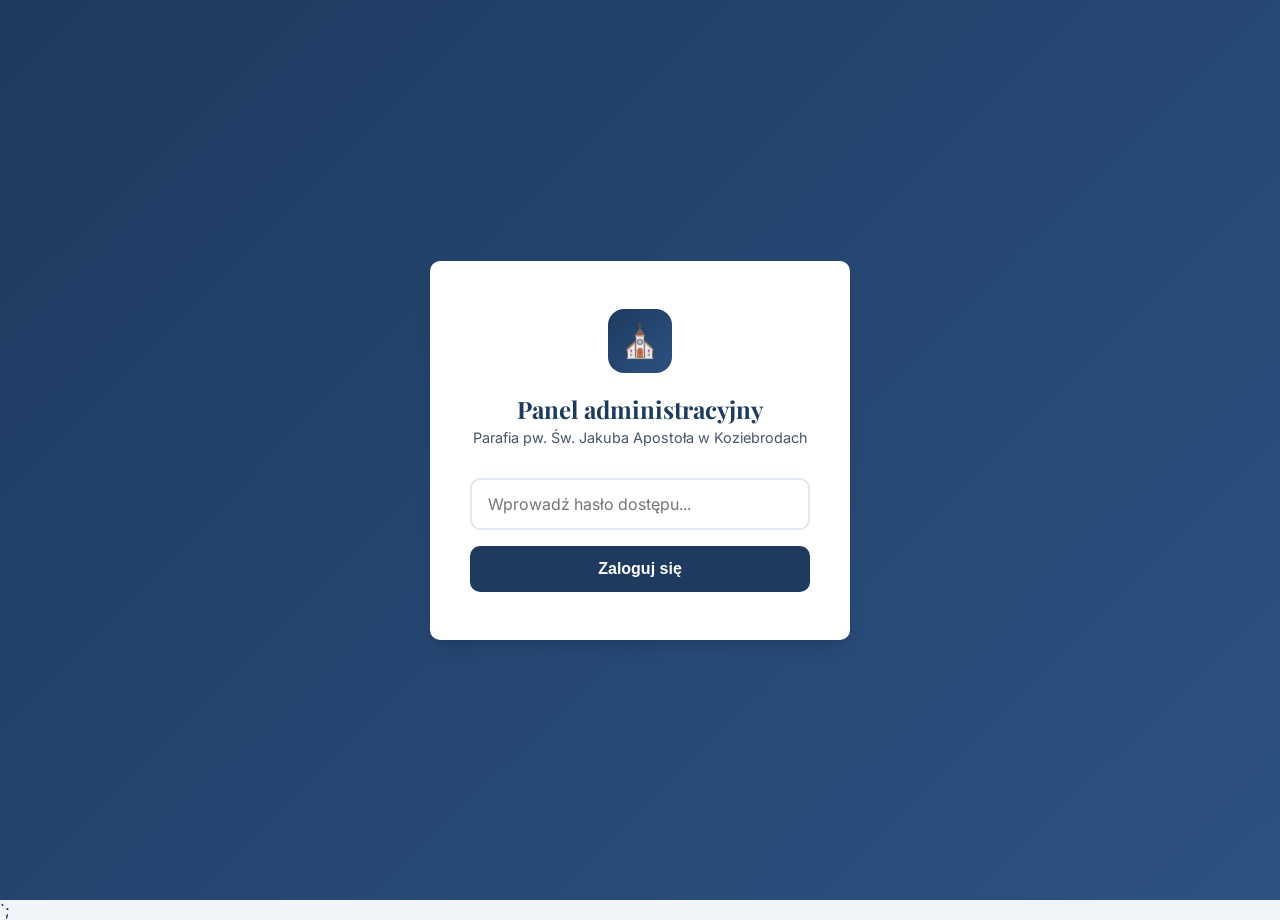
==== admin.html @ abd34235 "Update fmt.Println message from 'Hello' to 'Goodbye'" ====
<!DOCTYPE html>
<html lang="pl">
<head>
<meta charset="UTF-8">
<meta name="viewport" content="width=device-width, initial-scale=1.0">
<title>Panel administracyjny – Parafia Koziebrody</title>
<link href="https://fonts.googleapis.com/css2?family=Playfair+Display:wght@400;600;700&family=Inter:wght@300;400;500;600&display=swap" rel="stylesheet">
<style>
:root {
    --primary: #1e3a5f;
    --primary-dark: #152a45;
    --primary-light: #2c5282;
    --accent: #d4af37;
    --accent-light: #f0e6c3;
    --white: #ffffff;
    --gray-50: #f8fafc;
    --gray-100: #f1f5f9;
    --gray-200: #e2e8f0;
    --gray-400: #94a3b8;
    --gray-600: #475569;
    --gray-700: #334155;
    --gray-800: #1e293b;
    --danger: #dc2626;
    --success: #16a34a;
    --font-heading: 'Playfair Display', Georgia, serif;
    --font-body: 'Inter', sans-serif;
    --radius: 10px;
    --shadow: 0 4px 6px -1px rgb(0 0 0 / 0.1), 0 2px 4px -2px rgb(0 0 0 / 0.1);
    --shadow-lg: 0 10px 15px -3px rgb(0 0 0 / 0.1), 0 4px 6px -4px rgb(0 0 0 / 0.1);
}
* { margin: 0; padding: 0; box-sizing: border-box; }
body { font-family: var(--font-body); background: var(--gray-100); color: var(--gray-800); min-height: 100vh; }

/* ===== LOGIN ===== */
.login-screen {
    display: flex; align-items: center; justify-content: center;
    min-height: 100vh; background: linear-gradient(135deg, var(--primary) 0%, var(--primary-light) 100%);
    padding: 20px;
}
.login-box {
    background: var(--white); padding: 48px 40px; border-radius: var(--radius);
    box-shadow: var(--shadow-lg); width: 100%; max-width: 420px; text-align: center;
}
.login-box .logo-icon {
    width: 64px; height: 64px; background: linear-gradient(135deg, var(--primary), var(--primary-light));
    border-radius: 16px; display: flex; align-items: center; justify-content: center;
    margin: 0 auto 20px; color: white; font-size: 2rem;
}
.login-box h1 {
    font-family: var(--font-heading); font-size: 1.5rem; color: var(--primary); margin-bottom: 4px;
}
.login-box .subtitle { color: var(--gray-600); font-size: 0.9rem; margin-bottom: 32px; }
.login-box input {
    width: 100%; padding: 14px 16px; border: 2px solid var(--gray-200); border-radius: var(--radius);
    font-size: 1rem; font-family: inherit; margin-bottom: 16px; transition: all .2s;
}
.login-box input:focus { outline: none; border-color: var(--primary-light); box-shadow: 0 0 0 3px rgba(30,58,95,0.1); }
.login-box button {
    width: 100%; padding: 14px; background: var(--primary); color: white; border: none;
    border-radius: var(--radius); font-size: 1rem; font-weight: 600; cursor: pointer;
    transition: all .2s;
}
.login-box button:hover { background: var(--primary-dark); transform: translateY(-1px); }
.login-error {
    color: var(--danger); font-size: 0.85rem; margin-top: 12px; display: none;
}

/* ===== ADMIN PANEL ===== */
.admin-panel { display: none; min-height: 100vh; }
.admin-header {
    background: var(--white); border-bottom: 1px solid var(--gray-200);
    padding: 0 24px; position: sticky; top: 0; z-index: 100;
}
.admin-header-inner {
    max-width: 1400px; margin: 0 auto; display: flex;
    align-items: center; justify-content: space-between; height: 64px;
}
.admin-header .brand {
    display: flex; align-items: center; gap: 12px;
    font-family: var(--font-heading); font-size: 1.1rem; color: var(--primary); font-weight: 600;
}
.admin-header .brand-icon {
    width: 36px; height: 36px; background: var(--primary); color: white;
    border-radius: 8px; display: flex; align-items: center; justify-content: center; font-size: 1.1rem;
}
.admin-actions { display: flex; gap: 10px; align-items: center; }
.admin-actions button, .admin-actions a {
    padding: 8px 16px; border-radius: 6px; font-size: 0.85rem; font-weight: 500;
    cursor: pointer; text-decoration: none; display: inline-flex; align-items: center; gap: 6px;
    transition: all .2s; border: 1px solid transparent;
}
.btn-save { background: var(--primary); color: white; border-color: var(--primary); }
.btn-save:hover { background: var(--primary-dark); }
.btn-preview { background: var(--white); color: var(--primary); border-color: var(--gray-200); }
.btn-preview:hover { background: var(--gray-50); border-color: var(--primary-light); }
.btn-download { background: var(--success); color: white; border-color: var(--success); }
.btn-download:hover { background: #15803d; }
.btn-logout { background: transparent; color: var(--gray-600); border-color: var(--gray-200); }
.btn-logout:hover { color: var(--danger); border-color: var(--danger); }

.admin-body {
    max-width: 1400px; margin: 0 auto; display: grid;
    grid-template-columns: 260px 1fr; min-height: calc(100vh - 65px);
}
.admin-sidebar {
    background: var(--white); border-right: 1px solid var(--gray-200); padding: 24px 0;
}
.admin-sidebar nav { display: flex; flex-direction: column; gap: 2px; padding: 0 12px; }
.admin-sidebar a {
    padding: 10px 14px; border-radius: 8px; text-decoration: none; color: var(--gray-700);
    font-size: 0.9rem; font-weight: 500; display: flex; align-items: center; gap: 10px;
    transition: all .15s; cursor: pointer;
}
.admin-sidebar a:hover, .admin-sidebar a.active {
    background: var(--gray-50); color: var(--primary);
}
.admin-sidebar a.active { background: rgba(30,58,95,0.06); font-weight: 600; }
.admin-sidebar .nav-icon { font-size: 1.1rem; width: 24px; text-align: center; }

.admin-content { padding: 32px; overflow-y: auto; }
.admin-content h2 {
    font-family: var(--font-heading); font-size: 1.4rem; color: var(--primary);
    margin-bottom: 6px;
}
.admin-content .section-desc { color: var(--gray-600); font-size: 0.9rem; margin-bottom: 28px; }

/* Forms */
.form-grid {
    display: grid; grid-template-columns: repeat(auto-fit, minmax(320px, 1fr)); gap: 24px;
}
.form-card {
    background: var(--white); border-radius: var(--radius); padding: 28px;
    border: 1px solid var(--gray-200); box-shadow: var(--shadow);
}
.form-card h3 {
    font-family: var(--font-heading); font-size: 1.05rem; color: var(--primary);
    margin-bottom: 20px; padding-bottom: 12px; border-bottom: 2px solid var(--gray-100);
    display: flex; align-items: center; gap: 8px;
}
.form-group { margin-bottom: 18px; }
.form-group:last-child { margin-bottom: 0; }
.form-group label {
    display: block; font-size: 0.8rem; font-weight: 600; color: var(--gray-700);
    text-transform: uppercase; letter-spacing: 0.5px; margin-bottom: 6px;
}
.form-group input, .form-group textarea, .form-group select {
    width: 100%; padding: 10px 14px; border: 1.5px solid var(--gray-200);
    border-radius: 8px; font-family: inherit; font-size: 0.95rem; color: var(--gray-800);
    transition: all .2s; background: var(--white);
}
.form-group input:focus, .form-group textarea:focus, .form-group select:focus {
    outline: none; border-color: var(--primary-light); box-shadow: 0 0 0 3px rgba(30,58,95,0.08);
}
.form-group textarea { resize: vertical; min-height: 80px; line-height: 1.5; }
.form-group .hint {
    font-size: 0.78rem; color: var(--gray-400); margin-top: 4px;
}
.form-group .hint code {
    background: var(--gray-100); padding: 1px 5px; border-radius: 4px; font-size: 0.75rem;
}

/* Aktualności cards */
.akt-card {
    background: var(--white); border-radius: var(--radius); padding: 24px;
    border: 1px solid var(--gray-200); box-shadow: var(--shadow); margin-bottom: 20px;
}
.akt-card h4 {
    font-family: var(--font-heading); font-size: 1rem; color: var(--primary);
    margin-bottom: 16px; display: flex; align-items: center; gap: 8px;
}
.akt-card h4 span { background: var(--primary); color: white; width: 24px; height: 24px; border-radius: 50%; display: flex; align-items: center; justify-content: center; font-size: 0.75rem; font-family: var(--font-body); }
.akt-grid { display: grid; grid-template-columns: 80px 1fr; gap: 16px; }
.akt-grid .form-group:first-child { grid-column: 1; }
.akt-grid .form-group:nth-child(2) { grid-column: 2; }
.akt-grid .form-group:nth-child(3),
.akt-grid .form-group:nth-child(4) { grid-column: 1 / -1; }

/* Toast */
.toast {
    position: fixed; bottom: 24px; right: 24px; background: var(--gray-800); color: white;
    padding: 14px 24px; border-radius: var(--radius); font-size: 0.9rem; font-weight: 500;
    box-shadow: var(--shadow-lg); transform: translateY(100px); opacity: 0;
    transition: all .4s cubic-bezier(0.4,0,0.2,1); z-index: 9999; display: flex; align-items: center; gap: 10px;
}
.toast.show { transform: translateY(0); opacity: 1; }
.toast.success { background: var(--success); }
.toast.error { background: var(--danger); }

/* Responsive */
@media (max-width: 900px) {
    .admin-body { grid-template-columns: 1fr; }
    .admin-sidebar { display: none; }
    .admin-header-inner { flex-wrap: wrap; height: auto; padding: 12px 0; gap: 10px; }
    .admin-actions { width: 100%; justify-content: flex-end; }
    .form-grid { grid-template-columns: 1fr; }
}
</style>
<base target="_blank">
</head>
<body>

<!-- LOGIN SCREEN -->
<div class="login-screen" id="loginScreen">
    <div class="login-box">
        <div class="logo-icon">⛪</div>
        <h1>Panel administracyjny</h1>
        <p class="subtitle">Parafia pw. Św. Jakuba Apostoła w Koziebrodach</p>
        <input type="password" id="loginPass" placeholder="Wprowadź hasło dostępu..." onkeydown="if(event.key==='Enter')doLogin()">
        <button onclick="doLogin()">Zaloguj się</button>
        <p class="login-error" id="loginError">Nieprawidłowe hasło. Spróbuj ponownie.</p>
    </div>
</div>

<!-- ADMIN PANEL -->
<div class="admin-panel" id="adminPanel">
    <header class="admin-header">
        <div class="admin-header-inner">
            <div class="brand">
                <div class="brand-icon">⚙</div>
                <span>Panel admina – Parafia Koziebrody</span>
            </div>
            <div class="admin-actions">
                <button class="btn-save" onclick="saveData()">💾 Zapisz w przeglądarce</button>
                <a class="btn-preview" href="index.html" target="_blank">👁 Podgląd strony</a>
                <button class="btn-download" onclick="downloadIndex()">⬇ Pobierz index.html</button>
                <button class="btn-logout" onclick="doLogout()">Wyloguj</button>
            </div>
        </div>
    </header>

    <div class="admin-body">
        <aside class="admin-sidebar">
            <nav>
                <a href="#sec-kontakt" class="nav-link active" onclick="showSection('kontakt',this)"><span class="nav-icon">📧</span> Kontakt</a>
                <a href="#sec-kancelaria" class="nav-link" onclick="showSection('kancelaria',this)"><span class="nav-icon">🕒</span> Kancelaria</a>
                <a href="#sec-msze" class="nav-link" onclick="showSection('msze',this)"><span class="nav-icon">✝</span> Msze Święte</a>
                <a href="#sec-ogloszenia" class="nav-link" onclick="showSection('ogloszenia',this)"><span class="nav-icon">📜</span> Ogłoszenia</a>
                <a href="#sec-aktualnosci" class="nav-link" onclick="showSection('aktualnosci',this)"><span class="nav-icon">📰</span> Aktualności</a>
            </nav>
        </aside>

        <main class="admin-content">

            <!-- KONTAKT -->
            <div id="sec-kontakt" class="admin-section">
                <h2>📧 Dane kontaktowe</h2>
                <p class="section-desc">Edytuj informacje kontaktowe wyświetlane w stopce i na stronie głównej.</p>
                <div class="form-grid">
                    <div class="form-card">
                        <h3>📍 Adres i lokalizacja</h3>
                        <div class="form-group">
                            <label>Adres parafii</label>
                            <textarea id="f-kontakt-adres" rows="3">Parafia pw. Św. Jakuba Apostoła&#10;Koziebrody 48a&#10;09-140 Raciąż</textarea>
                            <p class="hint">Każda linia będzie wyświetlana osobno. Użyj <code>&lt;br&gt;</code> jeśli potrzebujesz dodatkowej przerwy.</p>
                        </div>
                        <div class="form-group">
                            <label>Diecezja / dekanat</label>
                            <input type="text" id="f-kontakt-diecezja" value="Diecezja Płocka, Dekanat Raciąski">
                        </div>
                    </div>
                    <div class="form-card">
                        <h3>📞 Telefon i e-mail</h3>
                        <div class="form-group">
                            <label>Numer telefonu</label>
                            <input type="text" id="f-kontakt-telefon" value="+48 784 843 989">
                        </div>
                        <div class="form-group">
                            <label>Adres e-mail</label>
                            <input type="text" id="f-kontakt-email" value="parafia.koziebrody@[domena].pl">
                        </div>
                    </div>
                </div>
            </div>

            <!-- KANCELARIA -->
            <div id="sec-kancelaria" class="admin-section" style="display:none">
                <h2>🕒 Kancelaria parafialna</h2>
                <p class="section-desc">Godziny urzędowania, notatki i lista spraw do załatwienia.</p>
                <div class="form-grid">
                    <div class="form-card">
                        <h3>🕒 Godziny urzędowania</h3>
                        <div class="form-group">
                            <label>Poniedziałek</label>
                            <input type="text" id="f-kancelaria-pon" value="16:00 – 17:00">
                        </div>
                        <div class="form-group">
                            <label>Środa</label>
                            <input type="text" id="f-kancelaria-sro" value="16:00 – 17:00">
                        </div>
                        <div class="form-group">
                            <label>Piątek</label>
                            <input type="text" id="f-kancelaria-pt" value="16:00 – 17:00">
                        </div>
                        <div class="form-group">
                            <label>Notatka pod tabelą</label>
                            <input type="text" id="f-kancelaria-notatka" value="Kancelaria nieczynna podczas sprawowania liturgii w kościele.">
                        </div>
                    </div>
                    <div class="form-card">
                        <h3>📋 Sprawy do załatwienia</h3>
                        <div class="form-group">
                            <label>Lista spraw (każda linia = jeden punkt)</label>
                            <textarea id="f-kancelaria-sprawy" rows="8">Zgłoszenia chrztu (minimum tydzień wcześniej)
Przygotowanie do sakramentu bierzmowania
Kurs przedmałżeński
Wizyta u chorych – zgłoszenia w kancelarii
Pogrzeby – kontakt telefoniczny</textarea>
                            <p class="hint">Każda linia zostanie automatycznie otoczona znacznikiem <code>&lt;li&gt;</code>.</p>
                        </div>
                    </div>
                </div>
            </div>

            <!-- MSZE -->
            <div id="sec-msze" class="admin-section" style="display:none">
                <h2>✝ Porządek Mszy Świętych</h2>
                <p class="section-desc">Edytuj godziny Mszy w dni powszednie, niedziele oraz informacje o sakramentach.</p>
                <div class="form-grid">
                    <div class="form-card">
                        <h3>🕐 Dni powszednie</h3>
                        <div class="form-group">
                            <label>Godziny Mszy (każda linia = jedna pozycja)</label>
                            <textarea id="f-msze-powszednie" rows="6">7:00 (w niektóre dni)
17:00 (zawsze)
17:30 (w niektóre dni)</textarea>
                            <p class="hint">Format: <code>godzina (opcjonalna notatka)</code>. Zostanie sformatowane jako lista z godziną wytłuszczoną.</p>
                        </div>
                    </div>
                    <div class="form-card">
                        <h3>⭐ Niedziele i święta</h3>
                        <div class="form-group">
                            <label>Godziny Mszy (każda linia = jedna pozycja)</label>
                            <textarea id="f-msze-niedziele" rows="6">9:00
11:30
14:00</textarea>
                            <p class="hint">Wpisz same godziny – zostaną wyświetlone jako lista bez notatek.</p>
                        </div>
                    </div>
                    <div class="form-card">
                        <h3>✝ Sakramenty</h3>
                        <div class="form-group">
                            <label>Informacje o sakramentach (każda linia = jeden punkt)</label>
                            <textarea id="f-msze-sakramenty" rows="6">Spowiedź: codziennie przed Mszą Świętą
Chrzty: po wcześniejszym uzgodnieniu
Śluby: po wcześniejszym uzgodnieniu</textarea>
                            <p class="hint">Format: <code>Nazwa: opis</code>. Zostanie sformatowane z etykietą i opisem.</p>
                        </div>
                    </div>
                </div>
            </div>

            <!-- OGŁOSZENIA -->
            <div id="sec-ogloszenia" class="admin-section" style="display:none">
                <h2>📜 Ogłoszenia parafialne</h2>
                <p class="section-desc">Najnowsze ogłoszenia wyświetlane na stronie głównej.</p>
                <div class="form-grid">
                    <div class="form-card" style="grid-column: 1 / -1; max-width: 800px;">
                        <h3>📜 Treść ogłoszeń</h3>
                        <div class="form-group">
                            <label>Tytuł ogłoszeń (np. numer niedzieli i data)</label>
                            <input type="text" id="f-ogloszenia-tytul" value="XXXII Niedziela Zwykła – 10 sierpnia 2026 r.">
                        </div>
                        <div class="form-group">
                            <label>Treść ogłoszeń (każda linia = jeden punkt)</label>
                            <textarea id="f-ogloszenia-tresc" rows="10">Dziś po Mszach Świętych zbiórka do puszek na potrzeby misji.
W tym tygodniu wypada I czwartek miesiąca – adoracja Najświętszego Sakramentu od godz. 17:00.
Zapraszamy na nabożeństwo fatimskie w dniu 13 sierpnia o godz. 17:30.
Kancelaria parafialna czynna w poniedziałek, środę i piątek w godz. 16:00–17:00.
Wszystkich parafian zachęcamy do lektury tygodnika „Gość Niedzielny".</textarea>
                            <p class="hint">Każda linia zostanie automatycznie ponumerowana i otoczona znacznikiem <code>&lt;p&gt;</code>. Nie musisz dodawać numeracji – system zrobi to za Ciebie.</p>
                        </div>
                    </div>
                </div>
            </div>

            <!-- AKTUALNOŚCI -->
            <div id="sec-aktualnosci" class="admin-section" style="display:none">
                <h2>📰 Aktualności / Wydarzenia</h2>
                <p class="section-desc">Trzy najważniejsze wydarzenia wyświetlane w sekcji „Aktualności" na stronie głównej.</p>

                <div class="akt-card">
                    <h4><span>1</span> Pierwsze wydarzenie</h4>
                    <div class="akt-grid">
                        <div class="form-group">
                            <label>Dzień (liczba)</label>
                            <input type="text" id="f-akt-1-dzien" value="10">
                        </div>
                        <div class="form-group">
                            <label>Miesiąc</label>
                            <input type="text" id="f-akt-1-miesiac" value="sierpnia">
                        </div>
                        <div class="form-group">
                            <label>Tytuł wydarzenia</label>
                            <input type="text" id="f-akt-1-tytul" value="Uroczystość Świętego Jakuba Apostoła">
                        </div>
                        <div class="form-group">
                            <label>Opis</label>
                            <textarea id="f-akt-1-opis" rows="2">Zapraszamy wszystkich parafian na uroczystą sumę odpustową w święto naszego patrona. Po Mszy Świętej procesja wokół kościoła.</textarea>
                        </div>
                    </div>
                </div>

                <div class="akt-card">
                    <h4><span>2</span> Drugie wydarzenie</h4>
                    <div class="akt-grid">
                        <div class="form-group">
                            <label>Dzień (liczba)</label>
                            <input type="text" id="f-akt-2-dzien" value="15">
                        </div>
                        <div class="form-group">
                            <label>Miesiąc</label>
                            <input type="text" id="f-akt-2-miesiac" value="sierpnia">
                        </div>
                        <div class="form-group">
                            <label>Tytuł wydarzenia</label>
                            <input type="text" id="f-akt-2-tytul" value="Wniebowzięcie Najświętszej Maryi Panny">
                        </div>
                        <div class="form-group">
                            <label>Opis</label>
                            <textarea id="f-akt-2-opis" rows="2">Uroczystość Wniebowzięcia NMP – Msze Święte wg porządku niedzielnego. Zapraszamy do wspólnej modlitwy.</textarea>
                        </div>
                    </div>
                </div>

                <div class="akt-card">
                    <h4><span>3</span> Trzecie wydarzenie</h4>
                    <div class="akt-grid">
                        <div class="form-group">
                            <label>Dzień (liczba)</label>
                            <input type="text" id="f-akt-3-dzien" value="26">
                        </div>
                        <div class="form-group">
                            <label>Miesiąc</label>
                            <input type="text" id="f-akt-3-miesiac" value="sierpnia">
                        </div>
                        <div class="form-group">
                            <label>Tytuł wydarzenia</label>
                            <input type="text" id="f-akt-3-tytul" value="Nawiedzenie obrazu Matki Bożej">
                        </div>
                        <div class="form-group">
                            <label>Opis</label>
                            <textarea id="f-akt-3-opis" rows="2">W tym dniu odbędzie się specjalne nabożeństwo ku czci Matki Bożej Koziebrodzkiej. Początek o godz. 17:00.</textarea>
                        </div>
                    </div>
                </div>
            </div>

        </main>
    </div>
</div>

<div class="toast" id="toast"></div>

<script>
// ===== HASŁO =====
const ADMIN_PASS = "koziebrody2026";

function doLogin() {
    const val = document.getElementById('loginPass').value.trim();
    if (val === ADMIN_PASS) {
        localStorage.setItem('parafiaAdminLogged', '1');
        showPanel();
    } else {
        document.getElementById('loginError').style.display = 'block';
        document.getElementById('loginPass').value = '';
        document.getElementById('loginPass').focus();
    }
}
function doLogout() {
    localStorage.removeItem('parafiaAdminLogged');
    location.reload();
}
function showPanel() {
    document.getElementById('loginScreen').style.display = 'none';
    document.getElementById('adminPanel').style.display = 'block';
    loadData();
}

// ===== NAVIGATION =====
function showSection(id, el) {
    document.querySelectorAll('.admin-section').forEach(s => s.style.display = 'none');
    document.getElementById('sec-' + id).style.display = 'block';
    document.querySelectorAll('.nav-link').forEach(l => l.classList.remove('active'));
    if (el) el.classList.add('active');
}

// ===== DATA HELPERS =====
function getVal(id) { return document.getElementById(id).value; }
function setVal(id, v) { var el = document.getElementById(id); if(el && v!==null && v!==undefined) el.value = v; }

function linesToHtmlList(lines, type) {
    return lines.filter(function(l){ return l.trim() !== ''; }).map(function(line, i) {
        var l = line.trim();
        if (type === 'ogloszenia') {
            return '                    <p><strong>' + (i+1) + '.</strong> ' + escapeHtml(l) + '</p>';
        }
        if (type === 'sprawy') {
            return '                        <li>' + escapeHtml(l) + '</li>';
        }
        if (type === 'sakramenty') {
            var parts = l.split(':');
            if (parts.length >= 2) {
                return '                        <li><span class="mass-label">' + escapeHtml(parts[0].trim()) + ':</span> <span>' + escapeHtml(parts.slice(1).join(':').trim()) + '</span></li>';
            }
            return '                        <li>' + escapeHtml(l) + '</li>';
        }
        if (type === 'powszednie') {
            var m = l.match(/^([\d:]+)\s*(?:\(([^)]+)\))?\s*$/);
            if (m) {
                var note = m[2] ? '<span class="mass-note">(' + escapeHtml(m[2]) + ')</span>' : '';
                return '                        <li><span class="mass-time">' + escapeHtml(m[1]) + '</span> ' + note + '</li>';
            }
            return '                        <li>' + escapeHtml(l) + '</li>';
        }
        if (type === 'niedziele') {
            return '                        <li><span class="mass-time">' + escapeHtml(l) + '</span></li>';
        }
        return '                        <li>' + escapeHtml(l) + '</li>';
    }).join('\n');
}

function escapeHtml(text) {
    var div = document.createElement('div');
    div.textContent = text;
    return div.innerHTML;
}

function nl2br(str) {
    return escapeHtml(str).replace(/\n/g, '<br>');
}

// ===== SAVE / LOAD =====
function collectData() {
    return {
        kontaktAdres: getVal('f-kontakt-adres'),
        kontaktTelefon: getVal('f-kontakt-telefon'),
        kontaktEmail: getVal('f-kontakt-email'),
        kontaktDiecezja: getVal('f-kontakt-diecezja'),
        kancelariaPon: getVal('f-kancelaria-pon'),
        kancelariaSro: getVal('f-kancelaria-sro'),
        kancelariaPt: getVal('f-kancelaria-pt'),
        kancelariaNotatka: getVal('f-kancelaria-notatka'),
        kancelariaSprawy: getVal('f-kancelaria-sprawy'),
        mszePowszednie: getVal('f-msze-powszednie'),
        mszeNiedziele: getVal('f-msze-niedziele'),
        mszeSakramenty: getVal('f-msze-sakramenty'),
        ogloszeniaTytul: getVal('f-ogloszenia-tytul'),
        ogloszeniaTresc: getVal('f-ogloszenia-tresc'),
        akt1Dzien: getVal('f-akt-1-dzien'),
        akt1Miesiac: getVal('f-akt-1-miesiac'),
        akt1Tytul: getVal('f-akt-1-tytul'),
        akt1Opis: getVal('f-akt-1-opis'),
        akt2Dzien: getVal('f-akt-2-dzien'),
        akt2Miesiac: getVal('f-akt-2-miesiac'),
        akt2Tytul: getVal('f-akt-2-tytul'),
        akt2Opis: getVal('f-akt-2-opis'),
        akt3Dzien: getVal('f-akt-3-dzien'),
        akt3Miesiac: getVal('f-akt-3-miesiac'),
        akt3Tytul: getVal('f-akt-3-tytul'),
        akt3Opis: getVal('f-akt-3-opis')
    };
}

function saveData() {
    var data = collectData();
    localStorage.setItem('parafiaAdminData', JSON.stringify(data));
    showToast('✅ Zapisano w przeglądarce! Możesz teraz otworzyć podgląd strony.', 'success');
}

function loadData() {
    try {
        var d = JSON.parse(localStorage.getItem('parafiaAdminData') || '{}');
        if (!d || Object.keys(d).length === 0) return;
        setVal('f-kontakt-adres', d.kontaktAdres);
        setVal('f-kontakt-telefon', d.kontaktTelefon);
        setVal('f-kontakt-email', d.kontaktEmail);
        setVal('f-kontakt-diecezja', d.kontaktDiecezja);
        setVal('f-kancelaria-pon', d.kancelariaPon);
        setVal('f-kancelaria-sro', d.kancelariaSro);
        setVal('f-kancelaria-pt', d.kancelariaPt);
        setVal('f-kancelaria-notatka', d.kancelariaNotatka);
        setVal('f-kancelaria-sprawy', d.kancelariaSprawy);
        setVal('f-msze-powszednie', d.mszePowszednie);
        setVal('f-msze-niedziele', d.mszeNiedziele);
        setVal('f-msze-sakramenty', d.mszeSakramenty);
        setVal('f-ogloszenia-tytul', d.ogloszeniaTytul);
        setVal('f-ogloszenia-tresc', d.ogloszeniaTresc);
        setVal('f-akt-1-dzien', d.akt1Dzien);
        setVal('f-akt-1-miesiac', d.akt1Miesiac);
        setVal('f-akt-1-tytul', d.akt1Tytul);
        setVal('f-akt-1-opis', d.akt1Opis);
        setVal('f-akt-2-dzien', d.akt2Dzien);
        setVal('f-akt-2-miesiac', d.akt2Miesiac);
        setVal('f-akt-2-tytul', d.akt2Tytul);
        setVal('f-akt-2-opis', d.akt2Opis);
        setVal('f-akt-3-dzien', d.akt3Dzien);
        setVal('f-akt-3-miesiac', d.akt3Miesiac);
        setVal('f-akt-3-tytul', d.akt3Tytul);
        setVal('f-akt-3-opis', d.akt3Opis);
    } catch(e) { console.error(e); }
}

// ===== GENERATE INDEX.HTML =====
function downloadIndex() {
    var d = collectData();

    var tmpl = INDEX_TEMPLATE;

    // Kontakt
    tmpl = tmpl.replace(/__KONTAKT_ADRES__/g, nl2br(d.kontaktAdres));
    tmpl = tmpl.replace(/__KONTAKT_TELEFON__/g, escapeHtml(d.kontaktTelefon));
    tmpl = tmpl.replace(/__KONTAKT_EMAIL__/g, escapeHtml(d.kontaktEmail));
    tmpl = tmpl.replace(/__KONTAKT_DIECEZJA__/g, escapeHtml(d.kontaktDiecezja));

    // Kancelaria
    tmpl = tmpl.replace(/__KANCELARIA_PON__/g, escapeHtml(d.kancelariaPon));
    tmpl = tmpl.replace(/__KANCELARIA_SRO__/g, escapeHtml(d.kancelariaSro));
    tmpl = tmpl.replace(/__KANCELARIA_PT__/g, escapeHtml(d.kancelariaPt));
    tmpl = tmpl.replace(/__KANCELARIA_NOTATKA__/g, escapeHtml(d.kancelariaNotatka));
    tmpl = tmpl.replace(/__KANCELARIA_SPRAWY__/g, linesToHtmlList(d.kancelariaSprawy.split('\n'), 'sprawy'));

    // Msze
    tmpl = tmpl.replace(/__MSZE_POWSZEDNIE__/g, linesToHtmlList(d.mszePowszednie.split('\n'), 'powszednie'));
    tmpl = tmpl.replace(/__MSZE_NIEDZIELE__/g, linesToHtmlList(d.mszeNiedziele.split('\n'), 'niedziele'));
    tmpl = tmpl.replace(/__MSZE_SAKRAMENTY__/g, linesToHtmlList(d.mszeSakramenty.split('\n'), 'sakramenty'));

    // Ogłoszenia
    tmpl = tmpl.replace(/__OGLOSZENIA_TYTUL__/g, escapeHtml(d.ogloszeniaTytul));
    tmpl = tmpl.replace(/__OGLOSZENIA_TRESC__/g, linesToHtmlList(d.ogloszeniaTresc.split('\n'), 'ogloszenia'));

    // Aktualności
    tmpl = tmpl.replace(/__AKT1_DZIEN__/g, escapeHtml(d.akt1Dzien));
    tmpl = tmpl.replace(/__AKT1_MIESIAC__/g, escapeHtml(d.akt1Miesiac));
    tmpl = tmpl.replace(/__AKT1_TYTUL__/g, escapeHtml(d.akt1Tytul));
    tmpl = tmpl.replace(/__AKT1_OPIS__/g, escapeHtml(d.akt1Opis));
    tmpl = tmpl.replace(/__AKT2_DZIEN__/g, escapeHtml(d.akt2Dzien));
    tmpl = tmpl.replace(/__AKT2_MIESIAC__/g, escapeHtml(d.akt2Miesiac));
    tmpl = tmpl.replace(/__AKT2_TYTUL__/g, escapeHtml(d.akt2Tytul));
    tmpl = tmpl.replace(/__AKT2_OPIS__/g, escapeHtml(d.akt2Opis));
    tmpl = tmpl.replace(/__AKT3_DZIEN__/g, escapeHtml(d.akt3Dzien));
    tmpl = tmpl.replace(/__AKT3_MIESIAC__/g, escapeHtml(d.akt3Miesiac));
    tmpl = tmpl.replace(/__AKT3_TYTUL__/g, escapeHtml(d.akt3Tytul));
    tmpl = tmpl.replace(/__AKT3_OPIS__/g, escapeHtml(d.akt3Opis));

    // Pobierz plik
    var blob = new Blob([tmpl], {type: 'text/html'});
    var url = URL.createObjectURL(blob);
    var a = document.createElement('a');
    a.href = url;
    a.download = 'index.html';
    document.body.appendChild(a);
    a.click();
    document.body.removeChild(a);
    URL.revokeObjectURL(url);

    showToast('⬇ Pobrano index.html! Wrzuć go na GitHuba, zastępując stary plik.', 'success');
}

// ===== TOAST =====
function showToast(msg, type) {
    var t = document.getElementById('toast');
    t.textContent = msg;
    t.className = 'toast ' + (type || '');
    setTimeout(function(){ t.classList.add('show'); }, 10);
    setTimeout(function(){ t.classList.remove('show'); }, 5000);
}

// ===== INIT =====
if (localStorage.getItem('parafiaAdminLogged') === '1') {
    showPanel();
} else {
    document.getElementById('loginPass').focus();
}

// ===== INDEX TEMPLATE (embedded) =====
const INDEX_TEMPLATE = `<!DOCTYPE html>
<html lang="pl">
<head>
    <meta charset="UTF-8">
    <meta name="viewport" content="width=device-width, initial-scale=1.0">
    <meta name="description" content="Parafia pw. Świętego Jakuba Apostoła w Koziebrodach. Sanktuarium Matki Bożej Królowej Nieba.">
    <title>Parafia pw. Św. Jakuba Apostoła w Koziebrodach</title>
    <link rel="preconnect" href="https://fonts.googleapis.com">
    <link href="https://fonts.googleapis.com/css2?family=Playfair+Display:wght@400;600;700&family=Inter:wght@300;400;500;600&display=swap" rel="stylesheet">
    <link rel="stylesheet" href="css/style.css">
</head>
<body>
    <nav class="navbar" id="navbar">
        <div class="container nav-container">
            <a href="#" class="logo">
                <img src="images/logo.jpeg" alt="Logo Parafii Koziebrody">
                <div class="logo-text">
                    <span class="logo-title">Parafia pw. Św. Jakuba Apostoła</span>
                    <span class="logo-subtitle">Sanktuarium Matki Bożej Królowej Nieba</span>
                </div>
            </a>
            <button class="nav-toggle" id="navToggle" aria-label="Menu"><span></span><span></span><span></span></button>
            <ul class="nav-menu" id="navMenu">
                <li><a href="#aktualnosci" class="nav-link">Aktualności</a></li>
                <li><a href="#ogloszenia" class="nav-link">Ogłoszenia</a></li>
                <li><a href="#msze" class="nav-link">Msze Święte</a></li>
                <li><a href="#sanktuarium" class="nav-link">Sanktuarium</a></li>
                <li><a href="#kancelaria" class="nav-link">Kancelaria</a></li>
                <li><a href="#kontakt" class="nav-link">Kontakt</a></li>
            </ul>
        </div>
    </nav>

    <header class="hero">
        <div class="hero-overlay"></div>
        <div class="hero-image">
            <img src="images/widok-na-sanktuarium.jpeg" alt="Widok na Sanktuarium w Koziebrodach">
        </div>
        <div class="hero-content">
            <h1 class="hero-title">Parafia pw. Świętego Jakuba Apostoła</h1>
            <p class="hero-subtitle">Sanktuarium Matki Bożej Królowej Nieba w Koziebrodach</p>
            <div class="hero-cta">
                <a href="#msze" class="btn btn-primary">Porządek Mszy</a>
                <a href="#ogloszenia" class="btn btn-outline">Ogłoszenia</a>
            </div>
        </div>
        <div class="hero-scroll"><span></span></div>
    </header>

    <section id="aktualnosci" class="section section-light">
        <div class="container">
            <div class="section-header">
                <span class="section-tag">Aktualności</span>
                <h2 class="section-title">Wydarzenia w parafii</h2>
                <div class="section-line"></div>
            </div>
            <div class="news-grid">
                <article class="news-card">
                    <div class="news-date">
                        <span class="day">__AKT1_DZIEN__</span>
                        <span class="month">__AKT1_MIESIAC__</span>
                    </div>
                    <div class="news-content">
                        <h3>__AKT1_TYTUL__</h3>
                        <p>__AKT1_OPIS__</p>
                    </div>
                </article>
                <article class="news-card">
                    <div class="news-date">
                        <span class="day">__AKT2_DZIEN__</span>
                        <span class="month">__AKT2_MIESIAC__</span>
                    </div>
                    <div class="news-content">
                        <h3>__AKT2_TYTUL__</h3>
                        <p>__AKT2_OPIS__</p>
                    </div>
                </article>
                <article class="news-card">
                    <div class="news-date">
                        <span class="day">__AKT3_DZIEN__</span>
                        <span class="month">__AKT3_MIESIAC__</span>
                    </div>
                    <div class="news-content">
                        <h3>__AKT3_TYTUL__</h3>
                        <p>__AKT3_OPIS__</p>
                    </div>
                </article>
            </div>
        </div>
    </section>

    <section id="ogloszenia" class="section">
        <div class="container">
            <div class="section-header">
                <span class="section-tag">Ogłoszenia parafialne</span>
                <h2 class="section-title">Najnowsze ogłoszenia</h2>
                <div class="section-line"></div>
            </div>
            <div class="announcement-box">
                <div class="announcement-header">
                    <span class="announcement-icon">📜</span>
                    <h3>__OGLOSZENIA_TYTUL__</h3>
                </div>
                <div class="announcement-body">
__OGLOSZENIA_TRESC__
                </div>
            </div>
        </div>
    </section>

    <section id="msze" class="section section-alt">
        <div class="container">
            <div class="section-header">
                <span class="section-tag">Liturgia</span>
                <h2 class="section-title">Porządek Mszy Świętych</h2>
                <div class="section-line"></div>
            </div>
            <div class="mass-schedule">
                <div class="mass-card">
                    <div class="mass-icon">
                        <svg width="40" height="40" viewBox="0 0 24 24" fill="none" stroke="currentColor" stroke-width="1.5"><circle cx="12" cy="12" r="10"/><path d="M12 6v6l4 2"/></svg>
                    </div>
                    <h3>Dni powszednie</h3>
                    <ul class="mass-list">
__MSZE_POWSZEDNIE__
                    </ul>
                </div>
                <div class="mass-card">
                    <div class="mass-icon">
                        <svg width="40" height="40" viewBox="0 0 24 24" fill="none" stroke="currentColor" stroke-width="1.5"><path d="M12 3l1.5 4.5h4.5l-3.5 2.5 1.5 4.5-4-3-4 3 1.5-4.5-3.5-2.5h4.5z"/></svg>
                    </div>
                    <h3>Niedziele i święta</h3>
                    <ul class="mass-list">
__MSZE_NIEDZIELE__
                    </ul>
                </div>
                <div class="mass-card">
                    <div class="mass-icon">
                        <svg width="40" height="40" viewBox="0 0 24 24" fill="none" stroke="currentColor" stroke-width="1.5"><path d="M20 21v-2a4 4 0 00-4-4H8a4 4 0 00-4 4v2"/><circle cx="12" cy="7" r="4"/></svg>
                    </div>
                    <h3>Sakramenty</h3>
                    <ul class="mass-list">
__MSZE_SAKRAMENTY__
                    </ul>
                </div>
            </div>
        </div>
    </section>

    <section id="sanktuarium" class="section section-sacred">
        <div class="container">
            <div class="sacred-grid">
                <div class="sacred-image">
                    <img src="images/obraz-matki-boskiej2.jpeg" alt="Obraz Matki Bożej Królowej Nieba w Koziebrodach">
                    <div class="sacred-frame"></div>
                </div>
                <div class="sacred-content">
                    <span class="section-tag">Sanktuarium</span>
                    <h2 class="section-title">Matka Boża Królowa Nieba</h2>
                    <div class="section-line"></div>
                    <p class="sacred-text">W naszym kościele znajduje się XVII-wieczna kopia obrazu Matki Boskiej Częstochowskiej, otoczona szczególnym kultem przez pokolenia wiernych. Sanktuarium Matki Bożej Królowej Nieba w Koziebrodach jest miejscem modlitwy, pokoju i wypraszania łask.</p>
                    <p class="sacred-text">Parafia w Koziebrodach została erygowana w XIV wieku (prawdopodobnie w 1373 r.), co czyni ją jedną z najstarszych w regionie. Obecny kościół w stylu neobarokowym został ukończony w 1880 roku.</p>
                    <div class="sacred-stats">
                        <div class="stat"><span class="stat-number">~650</span><span class="stat-label">lat historii parafii</span></div>
                        <div class="stat"><span class="stat-number">1880</span><span class="stat-label">rok budowy kościoła</span></div>
                        <div class="stat"><span class="stat-number">XVII w.</span><span class="stat-label">obraz Matki Bożej</span></div>
                    </div>
                </div>
            </div>
        </div>
    </section>

    <section id="kancelaria" class="section section-light">
        <div class="container">
            <div class="section-header">
                <span class="section-tag">Duszpasterstwo</span>
                <h2 class="section-title">Kancelaria parafialna</h2>
                <div class="section-line"></div>
            </div>
            <div class="office-grid">
                <div class="office-card">
                    <h3>🕒 Godziny urzędowania</h3>
                    <table class="office-hours">
                        <tr><td>Poniedziałek</td><td>__KANCELARIA_PON__</td></tr>
                        <tr><td>Środa</td><td>__KANCELARIA_SRO__</td></tr>
                        <tr><td>Piątek</td><td>__KANCELARIA_PT__</td></tr>
                    </table>
                    <p class="office-note">__KANCELARIA_NOTATKA__</p>
                </div>
                <div class="office-card">
                    <h3>📋 Sprawy do załatwienia</h3>
                    <ul class="office-list">
__KANCELARIA_SPRAWY__
                    </ul>
                </div>
            </div>
        </div>
    </section>

    <section id="kontakt" class="section">
        <div class="container">
            <div class="section-header">
                <span class="section-tag">Kontakt</span>
                <h2 class="section-title">Skontaktuj się z nami</h2>
                <div class="section-line"></div>
            </div>
            <div class="contact-grid">
                <div class="contact-info">
                    <div class="contact-item">
                        <span class="contact-icon">📍</span>
                        <div><strong>Adres</strong><p>__KONTAKT_ADRES__</p></div>
                    </div>
                    <div class="contact-item">
                        <span class="contact-icon">📞</span>
                        <div><strong>Telefon</strong><p>__KONTAKT_TELEFON__</p></div>
                    </div>
                    <div class="contact-item">
                        <span class="contact-icon">✉️</span>
                        <div><strong>E-mail</strong><p>__KONTAKT_EMAIL__</p></div>
                    </div>
                    <div class="contact-item">
                        <span class="contact-icon">🌐</span>
                        <div><strong>Diecezja</strong><p>__KONTAKT_DIECEZJA__</p></div>
                    </div>
                </div>
                <div class="contact-map">
                    <iframe src="https://www.openstreetmap.org/export/embed.html?bbox=19.97%2C52.79%2C20.02%2C52.82&layer=mapnik&marker=52.8028%2C19.9944" width="100%" height="400" style="border:0; border-radius: 12px;" allowfullscreen="" loading="lazy"></iframe>
                </div>
            </div>
        </div>
    </section>

    <footer class="footer">
        <div class="container">
            <div class="footer-content">
                <div class="footer-brand">
                    <img src="images/logo.jpeg" alt="Logo" class="footer-logo">
                    <p>Parafia pw. Świętego Jakuba Apostoła<br>Sanktuarium Matki Bożej Królowej Nieba</p>
                </div>
                <div class="footer-links">
                    <h4>Na skróty</h4>
                    <ul>
                        <li><a href="#aktualnosci">Aktualności</a></li>
                        <li><a href="#ogloszenia">Ogłoszenia</a></li>
                        <li><a href="#msze">Msze Święte</a></li>
                        <li><a href="#kontakt">Kontakt</a></li>
                    </ul>
                </div>
                <div class="footer-links">
                    <h4>Sakramenty</h4>
                    <ul>
                        <li><a href="#kancelaria">Chrzest święty</a></li>
                        <li><a href="#kancelaria">Bierzmowanie</a></li>
                        <li><a href="#kancelaria">Małżeństwo</a></li>
                        <li><a href="#kancelaria">Pogrzeb</a></li>
                    </ul>
                </div>
            </div>
            <div class="footer-bottom">
                <p>© <span id="admin-year"></span> Parafia pw. Św. Jakuba Apostoła w Koziebrodach. Wszystkie prawa zastrzeżone.</p>
                <p class="footer-credit">Wykonanie: [Twoje imię] | Hostowane na GitHub Pages</p>
            </div>
        </div>
    </footer>

    <script src="js/main.js"></script>
    <script>document.getElementById('admin-year').textContent=new Date().getFullYear();</script>
</body>
</html>`;
</script>
</body>
</html>
---- css/style.css ----
/* ========================================
   PARAFIA KOZIEBRODY – STYLESHEET
   Tonacja: błękitno-biała, minimalistyczna
   ======================================== */

:root {
    --color-primary: #1e3a5f;
    --color-primary-dark: #152a45;
    --color-primary-light: #2c5282;
    --color-accent: #d4af37;
    --color-accent-light: #f0e6c3;
    --color-white: #ffffff;
    --color-gray-50: #f8fafc;
    --color-gray-100: #f1f5f9;
    --color-gray-200: #e2e8f0;
    --color-gray-600: #475569;
    --color-gray-700: #334155;
    --color-gray-800: #1e293b;
    --color-text: #334155;
    --font-heading: 'Playfair Display', Georgia, serif;
    --font-body: 'Inter', -apple-system, BlinkMacSystemFont, sans-serif;
    --shadow-sm: 0 1px 2px 0 rgb(0 0 0 / 0.05);
    --shadow-md: 0 4px 6px -1px rgb(0 0 0 / 0.1), 0 2px 4px -2px rgb(0 0 0 / 0.1);
    --shadow-lg: 0 10px 15px -3px rgb(0 0 0 / 0.1), 0 4px 6px -4px rgb(0 0 0 / 0.1);
    --radius: 12px;
    --transition: all 0.3s cubic-bezier(0.4, 0, 0.2, 1);
}

* {
    margin: 0;
    padding: 0;
    box-sizing: border-box;
}

html {
    scroll-behavior: smooth;
    scroll-padding-top: 80px;
}

body {
    font-family: var(--font-body);
    color: var(--color-text);
    line-height: 1.7;
    background-color: var(--color-white);
    -webkit-font-smoothing: antialiased;
}

.container {
    max-width: 1200px;
    margin: 0 auto;
    padding: 0 24px;
}

/* ========================================
   NAWIGACJA
   ======================================== */
.navbar {
    position: fixed;
    top: 0;
    left: 0;
    right: 0;
    z-index: 1000;
    background: rgba(255, 255, 255, 0.95);
    backdrop-filter: blur(12px);
    border-bottom: 1px solid var(--color-gray-200);
    transition: var(--transition);
}

.nav-container {
    display: flex;
    align-items: center;
    justify-content: space-between;
    height: 80px;
}

.logo {
    display: flex;
    align-items: center;
    gap: 16px;
    text-decoration: none;
    color: inherit;
}

.logo img {
    height: 56px;
    width: auto;
    border-radius: 8px;
    object-fit: contain;
}

.logo-text {
    display: flex;
    flex-direction: column;
}

.logo-title {
    font-family: var(--font-heading);
    font-size: 1.1rem;
    font-weight: 600;
    color: var(--color-primary);
    line-height: 1.3;
}

.logo-subtitle {
    font-size: 0.8rem;
    color: var(--color-gray-600);
    font-weight: 400;
}

.nav-menu {
    display: flex;
    list-style: none;
    gap: 8px;
}

.nav-link {
    display: block;
    padding: 8px 16px;
    text-decoration: none;
    color: var(--color-gray-700);
    font-weight: 500;
    font-size: 0.9rem;
    border-radius: 8px;
    transition: var(--transition);
}

.nav-link:hover {
    color: var(--color-primary);
    background: var(--color-gray-100);
}

.nav-toggle {
    display: none;
    flex-direction: column;
    gap: 5px;
    background: none;
    border: none;
    cursor: pointer;
    padding: 8px;
}

.nav-toggle span {
    display: block;
    width: 24px;
    height: 2px;
    background: var(--color-primary);
    border-radius: 2px;
    transition: var(--transition);
}

/* ========================================
   HERO
   ======================================== */
.hero {
    position: relative;
    height: 100vh;
    min-height: 600px;
    display: flex;
    align-items: center;
    justify-content: center;
    overflow: hidden;
}

.hero-image {
    position: absolute;
    inset: 0;
    z-index: 1;
}

.hero-image img {
    width: 100%;
    height: 100%;
    object-fit: cover;
    filter: brightness(0.7);
}

.hero-overlay {
    position: absolute;
    inset: 0;
    background: linear-gradient(
        180deg,
        rgba(30, 58, 95, 0.4) 0%,
        rgba(30, 58, 95, 0.7) 100%
    );
    z-index: 2;
}

.hero-content {
    position: relative;
    z-index: 3;
    text-align: center;
    color: var(--color-white);
    padding: 0 24px;
    max-width: 900px;
}

.hero-title {
    font-family: var(--font-heading);
    font-size: clamp(2rem, 5vw, 3.5rem);
    font-weight: 700;
    line-height: 1.2;
    margin-bottom: 16px;
    text-shadow: 0 2px 4px rgba(0,0,0,0.3);
}

.hero-subtitle {
    font-size: clamp(1rem, 2.5vw, 1.4rem);
    font-weight: 300;
    opacity: 0.95;
    margin-bottom: 40px;
    letter-spacing: 0.5px;
}

.hero-cta {
    display: flex;
    gap: 16px;
    justify-content: center;
    flex-wrap: wrap;
}

.btn {
    display: inline-flex;
    align-items: center;
    padding: 14px 32px;
    border-radius: 50px;
    font-weight: 600;
    font-size: 0.95rem;
    text-decoration: none;
    transition: var(--transition);
    cursor: pointer;
    border: 2px solid transparent;
}

.btn-primary {
    background: var(--color-white);
    color: var(--color-primary);
    border-color: var(--color-white);
}

.btn-primary:hover {
    background: transparent;
    color: var(--color-white);
    transform: translateY(-2px);
    box-shadow: var(--shadow-lg);
}

.btn-outline {
    background: transparent;
    color: var(--color-white);
    border-color: rgba(255,255,255,0.5);
}

.btn-outline:hover {
    background: var(--color-white);
    color: var(--color-primary);
    border-color: var(--color-white);
    transform: translateY(-2px);
}

.hero-scroll {
    position: absolute;
    bottom: 40px;
    left: 50%;
    transform: translateX(-50%);
    z-index: 3;
}

.hero-scroll span {
    display: block;
    width: 24px;
    height: 40px;
    border: 2px solid rgba(255,255,255,0.6);
    border-radius: 12px;
    position: relative;
}

.hero-scroll span::before {
    content: '';
    position: absolute;
    top: 8px;
    left: 50%;
    transform: translateX(-50%);
    width: 4px;
    height: 8px;
    background: var(--color-white);
    border-radius: 2px;
    animation: scrollDown 2s infinite;
}

@keyframes scrollDown {
    0%, 100% { opacity: 1; top: 8px; }
    50% { opacity: 0.3; top: 20px; }
}

/* ========================================
   SEKCJE OGÓLNE
   ======================================== */
.section {
    padding: 100px 0;
}

.section-light {
    background: var(--color-gray-50);
}

.section-alt {
    background: linear-gradient(135deg, #f0f7ff 0%, #e8f4f8 100%);
}

.section-sacred {
    background: var(--color-primary);
    color: var(--color-white);
}

.section-header {
    text-align: center;
    margin-bottom: 60px;
}

.section-tag {
    display: inline-block;
    font-size: 0.8rem;
    font-weight: 600;
    text-transform: uppercase;
    letter-spacing: 2px;
    color: var(--color-primary-light);
    margin-bottom: 12px;
}

.section-sacred .section-tag {
    color: var(--color-accent-light);
}

.section-title {
    font-family: var(--font-heading);
    font-size: clamp(1.8rem, 4vw, 2.5rem);
    font-weight: 600;
    color: var(--color-primary);
    margin-bottom: 16px;
}

.section-sacred .section-title {
    color: var(--color-white);
}

.section-line {
    width: 60px;
    height: 3px;
    background: var(--color-accent);
    margin: 0 auto;
    border-radius: 2px;
}

/* ========================================
   AKTUALNOŚCI
   ======================================== */
.news-grid {
    display: grid;
    grid-template-columns: repeat(auto-fit, minmax(300px, 1fr));
    gap: 32px;
}

.news-card {
    background: var(--color-white);
    border-radius: var(--radius);
    padding: 32px;
    box-shadow: var(--shadow-sm);
    border: 1px solid var(--color-gray-200);
    transition: var(--transition);
    display: flex;
    gap: 24px;
    align-items: flex-start;
}

.news-card:hover {
    transform: translateY(-4px);
    box-shadow: var(--shadow-lg);
    border-color: var(--color-primary-light);
}

.news-date {
    display: flex;
    flex-direction: column;
    align-items: center;
    min-width: 70px;
    padding: 12px;
    background: var(--color-primary);
    color: var(--color-white);
    border-radius: 10px;
    text-align: center;
}

.news-date .day {
    font-family: var(--font-heading);
    font-size: 1.6rem;
    font-weight: 700;
    line-height: 1;
}

.news-date .month {
    font-size: 0.75rem;
    text-transform: uppercase;
    letter-spacing: 1px;
    margin-top: 4px;
}

.news-content h3 {
    font-family: var(--font-heading);
    font-size: 1.2rem;
    color: var(--color-primary);
    margin-bottom: 8px;
}

.news-content p {
    color: var(--color-gray-600);
    font-size: 0.95rem;
    line-height: 1.6;
}

/* ========================================
   OGŁOSZENIA
   ======================================== */
.announcement-box {
    background: var(--color-white);
    border-radius: var(--radius);
    box-shadow: var(--shadow-md);
    border-left: 4px solid var(--color-primary);
    overflow: hidden;
    max-width: 800px;
    margin: 0 auto;
}

.announcement-header {
    display: flex;
    align-items: center;
    gap: 12px;
    padding: 24px 32px;
    background: var(--color-gray-50);
    border-bottom: 1px solid var(--color-gray-200);
}

.announcement-icon {
    font-size: 1.5rem;
}

.announcement-header h3 {
    font-family: var(--font-heading);
    font-size: 1.2rem;
    color: var(--color-primary);
}

.announcement-body {
    padding: 32px;
}

.announcement-body p {
    margin-bottom: 12px;
    padding-bottom: 12px;
    border-bottom: 1px dashed var(--color-gray-200);
    color: var(--color-gray-700);
}

.announcement-body p:last-child {
    margin-bottom: 0;
    padding-bottom: 0;
    border-bottom: none;
}

.announcement-body strong {
    color: var(--color-primary);
    font-weight: 600;
}

/* ========================================
   PORZĄDEK MSZY
   ======================================== */
.mass-schedule {
    display: grid;
    grid-template-columns: repeat(auto-fit, minmax(280px, 1fr));
    gap: 32px;
}

.mass-card {
    background: var(--color-white);
    border-radius: var(--radius);
    padding: 40px 32px;
    text-align: center;
    box-shadow: var(--shadow-sm);
    border: 1px solid var(--color-gray-200);
    transition: var(--transition);
}

.mass-card:hover {
    transform: translateY(-4px);
    box-shadow: var(--shadow-lg);
}

.mass-icon {
    display: inline-flex;
    align-items: center;
    justify-content: center;
    width: 80px;
    height: 80px;
    background: linear-gradient(135deg, var(--color-primary) 0%, var(--color-primary-light) 100%);
    color: var(--color-white);
    border-radius: 50%;
    margin-bottom: 24px;
}

.mass-card h3 {
    font-family: var(--font-heading);
    font-size: 1.3rem;
    color: var(--color-primary);
    margin-bottom: 24px;
}

.mass-list {
    list-style: none;
}

.mass-list li {
    display: flex;
    align-items: center;
    justify-content: center;
    gap: 12px;
    padding: 12px 0;
    border-bottom: 1px solid var(--color-gray-100);
}

.mass-list li:last-child {
    border-bottom: none;
}

.mass-time {
    font-family: var(--font-heading);
    font-size: 1.4rem;
    font-weight: 700;
    color: var(--color-primary);
}

.mass-note {
    font-size: 0.85rem;
    color: var(--color-gray-600);
}

.mass-label {
    font-weight: 600;
    color: var(--color-primary);
    min-width: 100px;
    text-align: right;
}

/* ========================================
   SANKTUARIUM
   ======================================== */
.sacred-grid {
    display: grid;
    grid-template-columns: 1fr 1fr;
    gap: 80px;
    align-items: center;
}

.sacred-image {
    position: relative;
}

.sacred-image img {
    width: 100%;
    border-radius: var(--radius);
    box-shadow: 0 20px 40px rgba(0,0,0,0.3);
    position: relative;
    z-index: 2;
}

.sacred-frame {
    position: absolute;
    top: 20px;
    left: 20px;
    right: -20px;
    bottom: -20px;
    border: 2px solid var(--color-accent);
    border-radius: var(--radius);
    z-index: 1;
    opacity: 0.6;
}

.sacred-content .section-title {
    text-align: left;
}

.sacred-content .section-line {
    margin: 0 0 24px 0;
}

.sacred-text {
    font-size: 1.05rem;
    line-height: 1.8;
    opacity: 0.95;
    margin-bottom: 20px;
    font-weight: 300;
}

.sacred-stats {
    display: flex;
    gap: 40px;
    margin-top: 40px;
    padding-top: 32px;
    border-top: 1px solid rgba(255,255,255,0.2);
}

.stat {
    text-align: center;
}

.stat-number {
    display: block;
    font-family: var(--font-heading);
    font-size: 1.8rem;
    font-weight: 700;
    color: var(--color-accent);
}

.stat-label {
    font-size: 0.85rem;
    opacity: 0.8;
    margin-top: 4px;
}

/* ========================================
   KANCELARIA
   ======================================== */
.office-grid {
    display: grid;
    grid-template-columns: repeat(auto-fit, minmax(350px, 1fr));
    gap: 32px;
}

.office-card {
    background: var(--color-white);
    border-radius: var(--radius);
    padding: 40px;
    box-shadow: var(--shadow-sm);
    border: 1px solid var(--color-gray-200);
}

.office-card h3 {
    font-family: var(--font-heading);
    font-size: 1.2rem;
    color: var(--color-primary);
    margin-bottom: 24px;
    padding-bottom: 16px;
    border-bottom: 2px solid var(--color-gray-100);
}

.office-hours {
    width: 100%;
    border-collapse: collapse;
}

.office-hours td {
    padding: 12px 0;
    border-bottom: 1px solid var(--color-gray-100);
    color: var(--color-gray-700);
}

.office-hours td:last-child {
    text-align: right;
    font-weight: 600;
    color: var(--color-primary);
}

.office-note {
    margin-top: 16px;
    font-size: 0.9rem;
    color: var(--color-gray-600);
    font-style: italic;
}

.office-list {
    list-style: none;
}

.office-list li {
    padding: 10px 0;
    padding-left: 24px;
    position: relative;
    color: var(--color-gray-700);
    border-bottom: 1px solid var(--color-gray-100);
}

.office-list li::before {
    content: '✝';
    position: absolute;
    left: 0;
    color: var(--color-primary-light);
    font-size: 0.8rem;
}

/* ========================================
   KONTAKT
   ======================================== */
.contact-grid {
    display: grid;
    grid-template-columns: 1fr 1.5fr;
    gap: 48px;
    align-items: start;
}

.contact-info {
    display: flex;
    flex-direction: column;
    gap: 24px;
}

.contact-item {
    display: flex;
    gap: 16px;
    align-items: flex-start;
    padding: 20px;
    background: var(--color-gray-50);
    border-radius: var(--radius);
    border: 1px solid var(--color-gray-200);
    transition: var(--transition);
}

.contact-item:hover {
    border-color: var(--color-primary-light);
    box-shadow: var(--shadow-sm);
}

.contact-icon {
    font-size: 1.5rem;
    line-height: 1;
}

.contact-item strong {
    display: block;
    color: var(--color-primary);
    margin-bottom: 4px;
    font-size: 0.9rem;
    text-transform: uppercase;
    letter-spacing: 0.5px;
}

.contact-item p {
    color: var(--color-gray-700);
    font-size: 0.95rem;
    line-height: 1.5;
}

.contact-map {
    border-radius: var(--radius);
    overflow: hidden;
    box-shadow: var(--shadow-md);
    border: 1px solid var(--color-gray-200);
}

.contact-map iframe {
    display: block;
    width: 100%;
    height: 100%;
    min-height: 400px;
}

/* ========================================
   STOPKA
   ======================================== */
.footer {
    background: var(--color-primary-dark);
    color: var(--color-white);
    padding: 80px 0 0;
}

.footer-content {
    display: grid;
    grid-template-columns: 2fr 1fr 1fr;
    gap: 48px;
    padding-bottom: 60px;
    border-bottom: 1px solid rgba(255,255,255,0.1);
}

.footer-brand img {
    height: 80px;
    border-radius: 8px;
    margin-bottom: 20px;
    opacity: 0.9;
}

.footer-brand p {
    opacity: 0.8;
    line-height: 1.7;
    font-size: 0.95rem;
}

.footer-links h4 {
    font-family: var(--font-heading);
    font-size: 1.1rem;
    margin-bottom: 20px;
    color: var(--color-accent-light);
}

.footer-links ul {
    list-style: none;
}

.footer-links li {
    margin-bottom: 10px;
}

.footer-links a {
    color: rgba(255,255,255,0.7);
    text-decoration: none;
    transition: var(--transition);
    font-size: 0.95rem;
}

.footer-links a:hover {
    color: var(--color-white);
    padding-left: 4px;
}

.footer-bottom {
    padding: 24px 0;
    text-align: center;
    opacity: 0.6;
    font-size: 0.85rem;
}

.footer-credit {
    margin-top: 4px;
    font-size: 0.8rem;
    opacity: 0.7;
}

/* ========================================
   RESPONSYWNOŚĆ
   ======================================== */
@media (max-width: 992px) {
    .sacred-grid {
        grid-template-columns: 1fr;
        gap: 48px;
    }

    .sacred-content {
        order: -1;
    }

    .sacred-content .section-title,
    .sacred-content .section-line {
        text-align: center;
        margin-left: auto;
        margin-right: auto;
    }

    .sacred-stats {
        justify-content: center;
    }

    .contact-grid {
        grid-template-columns: 1fr;
    }

    .footer-content {
        grid-template-columns: 1fr 1fr;
    }
}

@media (max-width: 768px) {
    .nav-toggle {
        display: flex;
    }

    .nav-menu {
        position: fixed;
        top: 80px;
        left: 0;
        right: 0;
        background: var(--color-white);
        flex-direction: column;
        padding: 24px;
        gap: 4px;
        box-shadow: var(--shadow-lg);
        transform: translateY(-150%);
        opacity: 0;
        transition: var(--transition);
        border-bottom: 1px solid var(--color-gray-200);
    }

    .nav-menu.active {
        transform: translateY(0);
        opacity: 1;
    }

    .nav-link {
        padding: 12px 16px;
        border-radius: 8px;
    }

    .logo-title {
        font-size: 0.95rem;
    }

    .logo-subtitle {
        display: none;
    }

    .section {
        padding: 60px 0;
    }

    .news-card {
        flex-direction: column;
    }

    .mass-schedule {
        grid-template-columns: 1fr;
    }

    .sacred-stats {
        flex-direction: column;
        gap: 24px;
    }

    .office-grid {
        grid-template-columns: 1fr;
    }

    .footer-content {
        grid-template-columns: 1fr;
        text-align: center;
    }

    .footer-brand img {
        margin: 0 auto 20px;
    }
}

@media (max-width: 480px) {
    .hero-title {
        font-size: 1.8rem;
    }

    .hero-subtitle {
        font-size: 1rem;
    }

    .btn {
        padding: 12px 24px;
        font-size: 0.9rem;
    }

    .container {
        padding: 0 16px;
    }

    .news-card,
    .office-card {
        padding: 24px;
    }
}
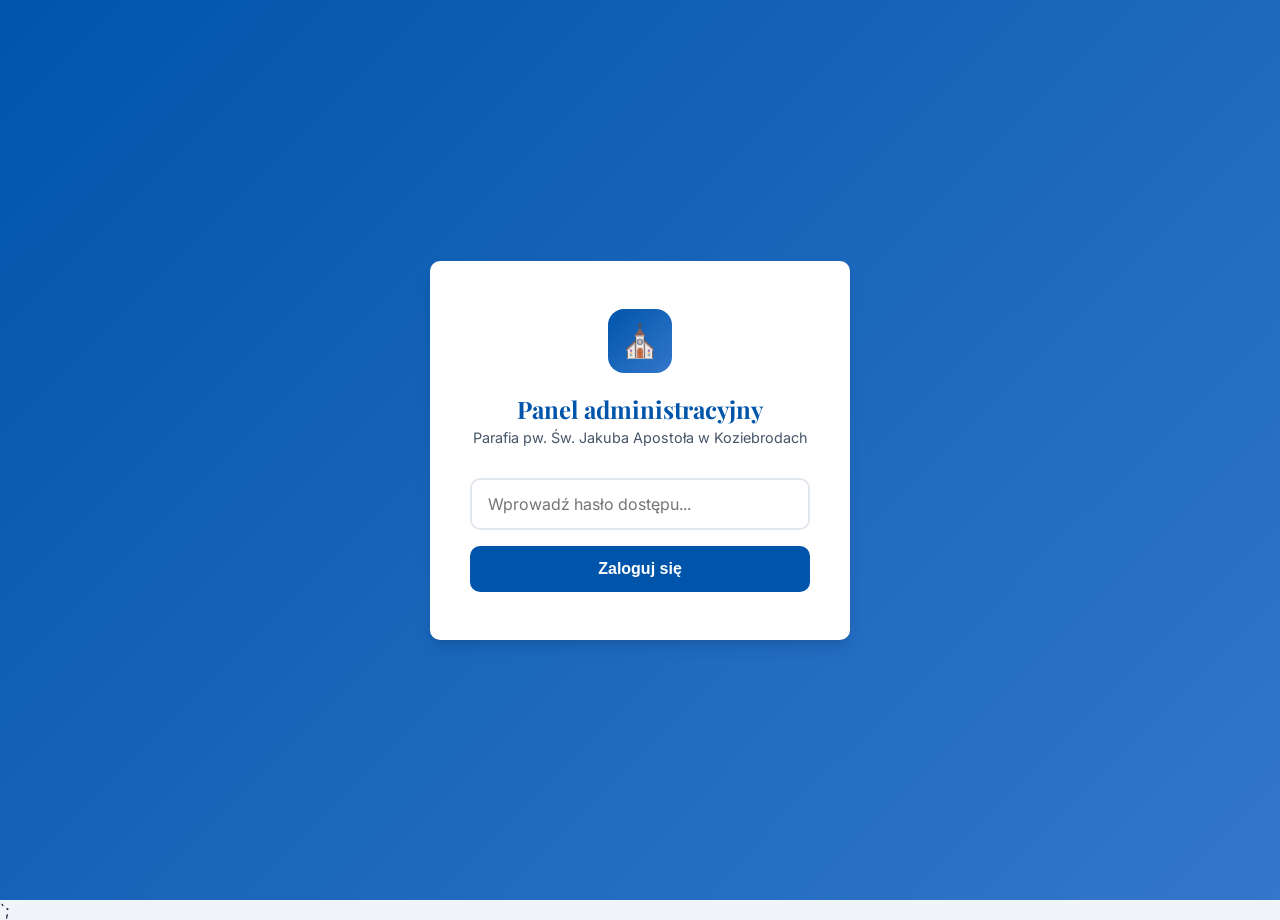
==== commit a943ba10: "Update color variables for primary theme" ====
--- a/admin.html
+++ b/admin.html
@@ -7,9 +7,9 @@
 <link href="https://fonts.googleapis.com/css2?family=Playfair+Display:wght@400;600;700&family=Inter:wght@300;400;500;600&display=swap" rel="stylesheet">
 <style>
 :root {
-    --primary: #1e3a5f;
-    --primary-dark: #152a45;
-    --primary-light: #2c5282;
+    --primary: #0055AA;
+    --primary-dark: #004488;
+    --primary-light: #3377CC;
     --accent: #d4af37;
     --accent-light: #f0e6c3;
     --white: #ffffff;
@@ -54,7 +54,7 @@
     width: 100%; padding: 14px 16px; border: 2px solid var(--gray-200); border-radius: var(--radius);
     font-size: 1rem; font-family: inherit; margin-bottom: 16px; transition: all .2s;
 }
-.login-box input:focus { outline: none; border-color: var(--primary-light); box-shadow: 0 0 0 3px rgba(30,58,95,0.1); }
+.login-box input:focus { outline: none; border-color: var(--primary-light); box-shadow: 0 0 0 3px rgba(0,85,170,0.1); }
 .login-box button {
     width: 100%; padding: 14px; background: var(--primary); color: white; border: none;
     border-radius: var(--radius); font-size: 1rem; font-weight: 600; cursor: pointer;
@@ -114,7 +114,7 @@
 .admin-sidebar a:hover, .admin-sidebar a.active {
     background: var(--gray-50); color: var(--primary);
 }
-.admin-sidebar a.active { background: rgba(30,58,95,0.06); font-weight: 600; }
+.admin-sidebar a.active { background: rgba(0,85,170,0.06); font-weight: 600; }
 .admin-sidebar .nav-icon { font-size: 1.1rem; width: 24px; text-align: center; }
 
 .admin-content { padding: 32px; overflow-y: auto; }
@@ -149,7 +149,7 @@
     transition: all .2s; background: var(--white);
 }
 .form-group input:focus, .form-group textarea:focus, .form-group select:focus {
-    outline: none; border-color: var(--primary-light); box-shadow: 0 0 0 3px rgba(30,58,95,0.08);
+    outline: none; border-color: var(--primary-light); box-shadow: 0 0 0 3px rgba(0,85,170,0.08);
 }
 .form-group textarea { resize: vertical; min-height: 80px; line-height: 1.5; }
 .form-group .hint {
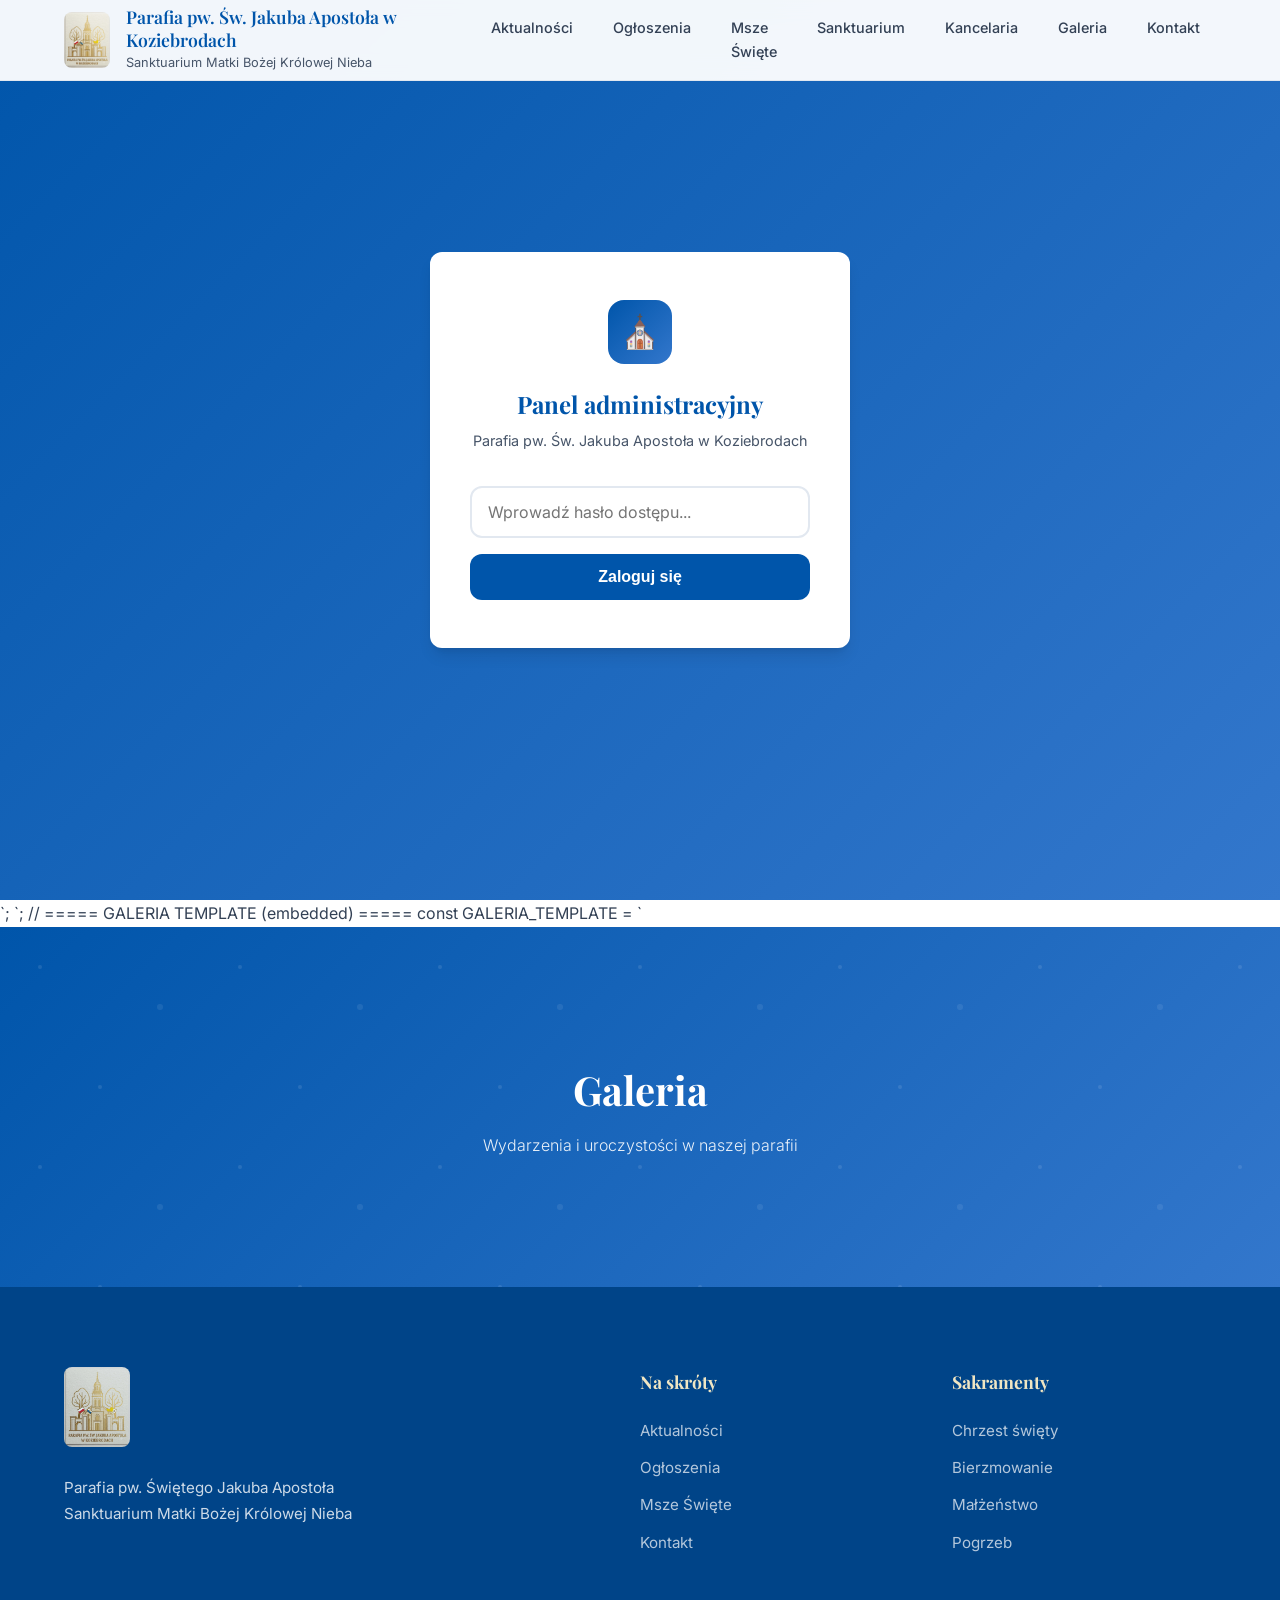
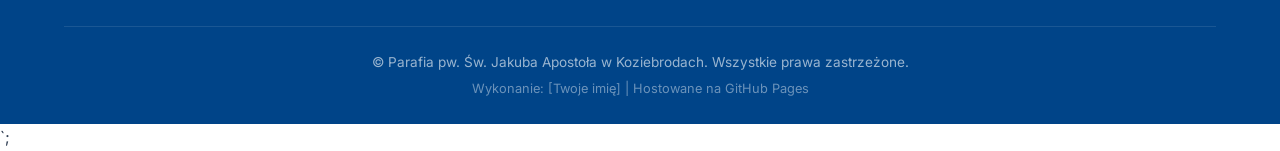
==== commit 8e16a158: "Implement gallery section and update contact info Added a gallery section with album editor and HTML" ====
--- a/admin.html
+++ b/admin.html
@@ -241,6 +241,43 @@
 
         <main class="admin-content">
 
+            <!-- GALERIA -->
+            <div id="sec-galeria" class="admin-section" style="display:none">
+                <h2>🖼️ Galeria zdjęć</h2>
+                <p class="section-desc">Dodawaj albumy ze zdjęciami z wydarzeń parafialnych. Zdjęcia wrzucaj na GitHuba do folderu <code>images/galeria/</code>.</p>
+
+                <div class="form-grid">
+                    <div class="form-card" style="grid-column: 1 / -1; max-width: 900px;">
+                        <h3>🖼️ Edytor albumów</h3>
+                        <div class="form-group">
+                            <label>Albumy (format poniżej)</label>
+                            <textarea id="f-galeria-albumy" rows="16" style="font-family: monospace; font-size: 0.85rem;">Uroczystość odpustowa|10 sierpnia 2026
+odpust-1.jpg|Procesja wokół kościoła
+odpust-2.jpg|Msza Święta odpustowa
+odpust-3.jpg|Parafianie podczas uroczystości
+
+Nabożeństwo fatimskie|13 sierpnia 2026
+fatima-1.jpg|Modlitwa różańcowa
+fatima-2.jpg|Procesja różańcowa</textarea>
+                            <p class="hint">
+                                <strong>Format:</strong> Pusta linia oddziela albumy.<br>
+                                <strong>Pierwsza linia albumu:</strong> <code>Tytuł albumu|Data</code><br>
+                                <strong>Kolejne linie:</strong> <code>nazwa_pliku.jpg|Opis zdjęcia</code><br>
+                                Zdjęcia muszą być wgrane na GitHuba do folderu <code>images/galeria/</code>.
+                            </p>
+                        </div>
+                        <div style="display: flex; gap: 10px; margin-top: 16px;">
+                            <button class="btn-save" onclick="generateGalleryHtml()" style="padding: 10px 20px; border-radius: 8px; border: none; background: var(--primary); color: white; font-weight: 600; cursor: pointer;">🔧 Generuj HTML albumów</button>
+                            <button class="btn-download" onclick="downloadGalleryHtml()" style="padding: 10px 20px; border-radius: 8px; border: none; background: var(--success); color: white; font-weight: 600; cursor: pointer;">⬇ Pobierz galeria.html</button>
+                        </div>
+                        <div class="form-group" style="margin-top: 20px;">
+                            <label>Wygenerowany kod HTML (skopiuj i wklej do pliku galeria.html)</label>
+                            <textarea id="f-galeria-wygenerowane" rows="12" readonly style="font-family: monospace; font-size: 0.8rem; background: var(--gray-50);" placeholder="Kliknij „Generuj HTML albumów" aby wygenerować kod..."></textarea>
+                        </div>
+                    </div>
+                </div>
+            </div>
+
             <!-- KONTAKT -->
             <div id="sec-kontakt" class="admin-section">
                 <h2>📧 Dane kontaktowe</h2>
@@ -266,7 +303,7 @@
                         </div>
                         <div class="form-group">
                             <label>Adres e-mail</label>
-                            <input type="text" id="f-kontakt-email" value="parafia.koziebrody@[domena].pl">
+                            <input type="text" id="f-kontakt-email" value="parafia.koziebrody@gmail.com">
                         </div>
                     </div>
                 </div>
@@ -302,9 +339,8 @@
                             <label>Lista spraw (każda linia = jeden punkt)</label>
                             <textarea id="f-kancelaria-sprawy" rows="8">Zgłoszenia chrztu (minimum tydzień wcześniej)
 Przygotowanie do sakramentu bierzmowania
-Kurs przedmałżeński
 Wizyta u chorych – zgłoszenia w kancelarii
-Pogrzeby – kontakt telefoniczny</textarea>
+Pogrzeby – kontakt telefoniczny i osobisty po wcześniejszym uzgodnieniu</textarea>
                             <p class="hint">Każda linia zostanie automatycznie otoczona znacznikiem <code>&lt;li&gt;</code>.</p>
                         </div>
                     </div>
@@ -320,9 +356,9 @@
                         <h3>🕐 Dni powszednie</h3>
                         <div class="form-group">
                             <label>Godziny Mszy (każda linia = jedna pozycja)</label>
-                            <textarea id="f-msze-powszednie" rows="6">7:00 (w niektóre dni)
-17:00 (zawsze)
-17:30 (w niektóre dni)</textarea>
+                            <textarea id="f-msze-powszednie" rows="6">7:00 w niektóre dni
+17:00 zawsze
+17:30 w niektóre dni</textarea>
                             <p class="hint">Format: <code>godzina (opcjonalna notatka)</code>. Zostanie sformatowane jako lista z godziną wytłuszczoną.</p>
                         </div>
                     </div>
@@ -330,9 +366,9 @@
                         <h3>⭐ Niedziele i święta</h3>
                         <div class="form-group">
                             <label>Godziny Mszy (każda linia = jedna pozycja)</label>
-                            <textarea id="f-msze-niedziele" rows="6">9:00
-11:30
-14:00</textarea>
+                            <textarea id="f-msze-niedziele" rows="6">8:00
+10:00
+12:00 suma</textarea>
                             <p class="hint">Wpisz same godziny – zostaną wyświetlone jako lista bez notatek.</p>
                         </div>
                     </div>
@@ -342,7 +378,8 @@
                             <label>Informacje o sakramentach (każda linia = jeden punkt)</label>
                             <textarea id="f-msze-sakramenty" rows="6">Spowiedź: codziennie przed Mszą Świętą
 Chrzty: po wcześniejszym uzgodnieniu
-Śluby: po wcześniejszym uzgodnieniu</textarea>
+Śluby: po wcześniejszym uzgodnieniu
+Pogrzeby: po wcześniejszym uzgodnieniu</textarea>
                             <p class="hint">Format: <code>Nazwa: opis</code>. Zostanie sformatowane z etykietą i opisem.</p>
                         </div>
                     </div>
@@ -672,6 +709,76 @@
     document.getElementById('loginPass').focus();
 }
 
+
+// ===== GALERIA GENERATOR =====
+function generateGalleryHtml() {
+    var raw = document.getElementById('f-galeria-albumy').value.trim();
+    if (!raw) { showToast('Wpisz dane albumów!', 'error'); return; }
+
+    var blocks = raw.split(/
+\s*
+/);
+    var html = '';
+
+    blocks.forEach(function(block, idx) {
+        var lines = block.split('
+').map(function(l){ return l.trim(); }).filter(function(l){ return l; });
+        if (lines.length < 2) return;
+
+        var header = lines[0].split('|');
+        var title = escapeHtml(header[0] || 'Album');
+        var date = escapeHtml(header[1] || '');
+
+        var photosHtml = '';
+        for (var i = 1; i < lines.length; i++) {
+            var parts = lines[i].split('|');
+            var file = escapeHtml(parts[0].trim());
+            var caption = escapeHtml(parts.slice(1).join('|').trim() || '');
+            photosHtml += `
+                    <div class="gallery-item" onclick="openLightbox(this)">
+                        <img src="images/galeria/${file}" alt="${caption || title}" loading="lazy">
+                        <div class="gallery-caption">${caption}</div>
+                    </div>`;
+        }
+
+        html += `
+        <!-- Album: ${title} -->
+        <section class="album-section${idx % 2 === 1 ? '' : ''}">
+            <div class="container">
+                <div class="album-header">
+                    <h2>${title}</h2>
+                    <div class="album-line"></div>
+                    <span class="album-date">${date}</span>
+                </div>
+                <div class="gallery-grid">${photosHtml}
+                </div>
+            </div>
+        </section>`;
+    });
+
+    document.getElementById('f-galeria-wygenerowane').value = html.trim();
+    showToast('✅ HTML albumów wygenerowany! Skopiuj kod lub pobierz plik.', 'success');
+}
+
+function downloadGalleryHtml() {
+    var albumsHtml = document.getElementById('f-galeria-wygenerowane').value.trim();
+    if (!albumsHtml) { showToast('Najpierw wygeneruj HTML!', 'error'); return; }
+
+    var fullHtml = GALERIA_TEMPLATE.replace('<!-- ALBUMY -->', albumsHtml);
+
+    var blob = new Blob([fullHtml], {type: 'text/html'});
+    var url = URL.createObjectURL(blob);
+    var a = document.createElement('a');
+    a.href = url;
+    a.download = 'galeria.html';
+    document.body.appendChild(a);
+    a.click();
+    document.body.removeChild(a);
+    URL.revokeObjectURL(url);
+
+    showToast('⬇ Pobrano galeria.html! Wrzuć go na GitHuba.', 'success');
+}
+
 // ===== INDEX TEMPLATE (embedded) =====
 const INDEX_TEMPLATE = `<!DOCTYPE html>
 <html lang="pl">
@@ -939,7 +1046,325 @@
     </footer>
 
     <script src="js/main.js"></script>
-    <script>document.getElementById('admin-year').textContent=new Date().getFullYear();</script>
+    <script>document.getElementById('admin-year').textContent=new Date().getFullYear();
+// ===== GALERIA TEMPLATE (embedded) =====
+const GALERIA_TEMPLATE = `<!DOCTYPE html>
+<html lang="pl">
+<head>
+    <meta charset="UTF-8">
+    <meta name="viewport" content="width=device-width, initial-scale=1.0">
+    <meta name="description" content="Galeria zdjęć Parafii pw. Świętego Jakuba Apostoła w Koziebrodach.">
+    <title>Galeria – Parafia pw. Św. Jakuba Apostoła w Koziebrodach</title>
+    <link rel="preconnect" href="https://fonts.googleapis.com">
+    <link href="https://fonts.googleapis.com/css2?family=Playfair+Display:wght@400;600;700&family=Inter:wght@300;400;500;600&display=swap" rel="stylesheet">
+    <link rel="stylesheet" href="css/style.css">
+    <style>
+        .gallery-hero { position: relative; height: 40vh; min-height: 280px; display: flex; align-items: center; justify-content: center; background: linear-gradient(135deg, #0055AA 0%, #3377CC 100%); overflow: hidden; }
+        .gallery-hero::before { content: ''; position: absolute; inset: 0; background: url('data:image/svg+xml,<svg xmlns="http://www.w3.org/2000/svg" viewBox="0 0 100 100"><circle cx="20" cy="20" r="1" fill="rgba(255,255,255,0.1)"/><circle cx="80" cy="40" r="1.5" fill="rgba(255,255,255,0.08)"/><circle cx="50" cy="80" r="1" fill="rgba(255,255,255,0.1)"/></svg>'); background-size: 200px; }
+        .gallery-hero-content { position: relative; z-index: 2; text-align: center; color: #fff; padding: 0 24px; }
+        .gallery-hero-content h1 { font-family: 'Playfair Display', Georgia, serif; font-size: clamp(1.8rem, 4vw, 2.5rem); font-weight: 700; margin-bottom: 8px; }
+        .gallery-hero-content p { font-size: 1rem; opacity: 0.9; font-weight: 300; }
+        .album-section { padding: 60px 0; }
+        .album-section:nth-child(even) { background: #f8fafc; }
+        .album-header { display: flex; align-items: center; gap: 16px; margin-bottom: 32px; }
+        .album-header h2 { font-family: 'Playfair Display', Georgia, serif; font-size: 1.4rem; color: #0055AA; }
+        .album-line { flex: 1; height: 1px; background: #e2e8f0; }
+        .album-date { font-size: 0.85rem; color: #475569; font-weight: 500; }
+        .gallery-grid { display: grid; grid-template-columns: repeat(auto-fill, minmax(260px, 1fr)); gap: 20px; }
+        .gallery-item { position: relative; border-radius: 12px; overflow: hidden; cursor: pointer; aspect-ratio: 4 / 3; background: #e2e8f0; box-shadow: 0 1px 2px rgba(0,0,0,0.05); transition: all 0.3s cubic-bezier(0.4,0,0.2,1); }
+        .gallery-item:hover { transform: translateY(-4px); box-shadow: 0 10px 15px -3px rgba(0,0,0,0.1); }
+        .gallery-item img { width: 100%; height: 100%; object-fit: cover; transition: transform 0.5s ease; }
+        .gallery-item:hover img { transform: scale(1.05); }
+        .gallery-caption { position: absolute; bottom: 0; left: 0; right: 0; padding: 16px; background: linear-gradient(transparent, rgba(0,0,0,0.7)); color: white; font-size: 0.9rem; transform: translateY(100%); transition: transform 0.3s ease; }
+        .gallery-item:hover .gallery-caption { transform: translateY(0); }
+        .lightbox { position: fixed; inset: 0; z-index: 9999; background: rgba(0,0,0,0.92); display: flex; align-items: center; justify-content: center; opacity: 0; visibility: hidden; transition: all 0.3s ease; }
+        .lightbox.active { opacity: 1; visibility: visible; }
+        .lightbox img { max-width: 90vw; max-height: 85vh; object-fit: contain; border-radius: 8px; box-shadow: 0 20px 60px rgba(0,0,0,0.5); }
+        .lightbox-close { position: absolute; top: 24px; right: 24px; width: 44px; height: 44px; background: rgba(255,255,255,0.15); border: none; border-radius: 50%; color: white; font-size: 1.5rem; cursor: pointer; display: flex; align-items: center; justify-content: center; transition: all 0.2s; }
+        .lightbox-close:hover { background: rgba(255,255,255,0.3); }
+        .lightbox-nav { position: absolute; top: 50%; transform: translateY(-50%); width: 50px; height: 50px; background: rgba(255,255,255,0.15); border: none; border-radius: 50%; color: white; font-size: 1.3rem; cursor: pointer; display: flex; align-items: center; justify-content: center; transition: all 0.2s; }
+        .lightbox-nav:hover { background: rgba(255,255,255,0.3); }
+        .lightbox-prev { left: 24px; }
+        .lightbox-next { right: 24px; }
+        .lightbox-caption { position: absolute; bottom: 32px; left: 50%; transform: translateX(-50%); color: white; font-size: 1rem; text-align: center; max-width: 80vw; text-shadow: 0 2px 4px rgba(0,0,0,0.5); }
+        @media (max-width: 768px) { .gallery-grid { grid-template-columns: repeat(auto-fill, minmax(150px, 1fr)); gap: 12px; } .lightbox-nav { width: 40px; height: 40px; font-size: 1rem; } .lightbox-prev { left: 8px; } .lightbox-next { right: 8px; } }
+    </style>
+</head>
+<body>
+    <nav class="navbar" id="navbar">
+        <div class="container nav-container">
+            <a href="index.html" class="logo">
+                <img src="images/logo.jpeg" alt="Logo Parafii Koziebrody">
+                <div class="logo-text">
+                    <span class="logo-title">Parafia pw. Św. Jakuba Apostoła w Koziebrodach</span>
+                    <span class="logo-subtitle">Sanktuarium Matki Bożej Królowej Nieba</span>
+                </div>
+            </a>
+            <button class="nav-toggle" id="navToggle" aria-label="Menu"><span></span><span></span><span></span></button>
+            <ul class="nav-menu" id="navMenu">
+                <li><a href="index.html#aktualnosci" class="nav-link">Aktualności</a></li>
+                <li><a href="index.html#ogloszenia" class="nav-link">Ogłoszenia</a></li>
+                <li><a href="index.html#msze" class="nav-link">Msze Święte</a></li>
+                <li><a href="index.html#sanktuarium" class="nav-link">Sanktuarium</a></li>
+                <li><a href="index.html#kancelaria" class="nav-link">Kancelaria</a></li>
+                <li><a href="galeria.html" class="nav-link">Galeria</a></li>
+                <li><a href="index.html#kontakt" class="nav-link">Kontakt</a></li>
+            </ul>
+        </div>
+    </nav>
+
+    <header class="gallery-hero">
+        <div class="gallery-hero-content">
+            <h1>Galeria</h1>
+            <p>Wydarzenia i uroczystości w naszej parafii</p>
+        </div>
+    </header>
+
+    <div id="gallery-content">
+<!-- ALBUMY -->
+    </div>
+
+    <footer class="footer">
+        <div class="container">
+            <div class="footer-content">
+                <div class="footer-brand">
+                    <img src="images/logo.jpeg" alt="Logo" class="footer-logo">
+                    <p>Parafia pw. Świętego Jakuba Apostoła<br>Sanktuarium Matki Bożej Królowej Nieba</p>
+                </div>
+                <div class="footer-links">
+                    <h4>Na skróty</h4>
+                    <ul>
+                        <li><a href="index.html#aktualnosci">Aktualności</a></li>
+                        <li><a href="index.html#ogloszenia">Ogłoszenia</a></li>
+                        <li><a href="index.html#msze">Msze Święte</a></li>
+                        <li><a href="index.html#kontakt">Kontakt</a></li>
+                    </ul>
+                </div>
+                <div class="footer-links">
+                    <h4>Sakramenty</h4>
+                    <ul>
+                        <li><a href="index.html#kancelaria">Chrzest święty</a></li>
+                        <li><a href="index.html#kancelaria">Bierzmowanie</a></li>
+                        <li><a href="index.html#kancelaria">Małżeństwo</a></li>
+                        <li><a href="index.html#kancelaria">Pogrzeb</a></li>
+                    </ul>
+                </div>
+            </div>
+            <div class="footer-bottom">
+                <p>© <span id="admin-year"></span> Parafia pw. Św. Jakuba Apostoła w Koziebrodach. Wszystkie prawa zastrzeżone.</p>
+                <p class="footer-credit">Wykonanie: [Twoje imię] | Hostowane na GitHub Pages</p>
+            </div>
+        </div>
+    </footer>
+
+    <div class="lightbox" id="lightbox" onclick="closeLightbox(event)">
+        <button class="lightbox-close" onclick="closeLightbox(event)">×</button>
+        <button class="lightbox-nav lightbox-prev" onclick="navLightbox(-1, event)">‹</button>
+        <button class="lightbox-nav lightbox-next" onclick="navLightbox(1, event)">›</button>
+        <img src="" alt="" id="lightbox-img">
+        <div class="lightbox-caption" id="lightbox-caption"></div>
+    </div>
+
+    <script src="js/main.js"></script>
+    <script>
+        document.getElementById('admin-year').textContent = new Date().getFullYear();
+        let currentIndex = 0;
+        let galleryImages = [];
+        function openLightbox(el) {
+            galleryImages = Array.from(document.querySelectorAll('.gallery-item'));
+            currentIndex = galleryImages.indexOf(el);
+            updateLightbox();
+            document.getElementById('lightbox').classList.add('active');
+            document.body.style.overflow = 'hidden';
+        }
+        function updateLightbox() {
+            const item = galleryImages[currentIndex];
+            const img = item.querySelector('img');
+            const caption = item.querySelector('.gallery-caption');
+            document.getElementById('lightbox-img').src = img.src;
+            document.getElementById('lightbox-img').alt = img.alt;
+            document.getElementById('lightbox-caption').textContent = caption ? caption.textContent : '';
+        }
+        function closeLightbox(e) {
+            if (e.target === document.getElementById('lightbox') || e.target.classList.contains('lightbox-close')) {
+                document.getElementById('lightbox').classList.remove('active');
+                document.body.style.overflow = '';
+            }
+        }
+        function navLightbox(dir, e) {
+            e.stopPropagation();
+            currentIndex = (currentIndex + dir + galleryImages.length) % galleryImages.length;
+            updateLightbox();
+        }
+        document.addEventListener('keydown', function(e) {
+            if (!document.getElementById('lightbox').classList.contains('active')) return;
+            if (e.key === 'Escape') closeLightbox({target: document.getElementById('lightbox')});
+            if (e.key === 'ArrowLeft') navLightbox(-1, {stopPropagation: function(){}});
+            if (e.key === 'ArrowRight') navLightbox(1, {stopPropagation: function(){}});
+        });
+    </script>
+</body>
+</html>`;
+</script>
+</body>
+</html>`;
+
+// ===== GALERIA TEMPLATE (embedded) =====
+const GALERIA_TEMPLATE = `<!DOCTYPE html>
+<html lang="pl">
+<head>
+    <meta charset="UTF-8">
+    <meta name="viewport" content="width=device-width, initial-scale=1.0">
+    <meta name="description" content="Galeria zdjęć Parafii pw. Świętego Jakuba Apostoła w Koziebrodach.">
+    <title>Galeria – Parafia pw. Św. Jakuba Apostoła w Koziebrodach</title>
+    <link rel="preconnect" href="https://fonts.googleapis.com">
+    <link href="https://fonts.googleapis.com/css2?family=Playfair+Display:wght@400;600;700&family=Inter:wght@300;400;500;600&display=swap" rel="stylesheet">
+    <link rel="stylesheet" href="css/style.css">
+    <style>
+        .gallery-hero { position: relative; height: 40vh; min-height: 280px; display: flex; align-items: center; justify-content: center; background: linear-gradient(135deg, #0055AA 0%, #3377CC 100%); overflow: hidden; }
+        .gallery-hero::before { content: ''; position: absolute; inset: 0; background: url('data:image/svg+xml,<svg xmlns="http://www.w3.org/2000/svg" viewBox="0 0 100 100"><circle cx="20" cy="20" r="1" fill="rgba(255,255,255,0.1)"/><circle cx="80" cy="40" r="1.5" fill="rgba(255,255,255,0.08)"/><circle cx="50" cy="80" r="1" fill="rgba(255,255,255,0.1)"/></svg>'); background-size: 200px; }
+        .gallery-hero-content { position: relative; z-index: 2; text-align: center; color: #fff; padding: 0 24px; }
+        .gallery-hero-content h1 { font-family: 'Playfair Display', Georgia, serif; font-size: clamp(1.8rem, 4vw, 2.5rem); font-weight: 700; margin-bottom: 8px; }
+        .gallery-hero-content p { font-size: 1rem; opacity: 0.9; font-weight: 300; }
+        .album-section { padding: 60px 0; }
+        .album-section:nth-child(even) { background: #f8fafc; }
+        .album-header { display: flex; align-items: center; gap: 16px; margin-bottom: 32px; }
+        .album-header h2 { font-family: 'Playfair Display', Georgia, serif; font-size: 1.4rem; color: #0055AA; }
+        .album-line { flex: 1; height: 1px; background: #e2e8f0; }
+        .album-date { font-size: 0.85rem; color: #475569; font-weight: 500; }
+        .gallery-grid { display: grid; grid-template-columns: repeat(auto-fill, minmax(260px, 1fr)); gap: 20px; }
+        .gallery-item { position: relative; border-radius: 12px; overflow: hidden; cursor: pointer; aspect-ratio: 4 / 3; background: #e2e8f0; box-shadow: 0 1px 2px rgba(0,0,0,0.05); transition: all 0.3s cubic-bezier(0.4,0,0.2,1); }
+        .gallery-item:hover { transform: translateY(-4px); box-shadow: 0 10px 15px -3px rgba(0,0,0,0.1); }
+        .gallery-item img { width: 100%; height: 100%; object-fit: cover; transition: transform 0.5s ease; }
+        .gallery-item:hover img { transform: scale(1.05); }
+        .gallery-caption { position: absolute; bottom: 0; left: 0; right: 0; padding: 16px; background: linear-gradient(transparent, rgba(0,0,0,0.7)); color: white; font-size: 0.9rem; transform: translateY(100%); transition: transform 0.3s ease; }
+        .gallery-item:hover .gallery-caption { transform: translateY(0); }
+        .lightbox { position: fixed; inset: 0; z-index: 9999; background: rgba(0,0,0,0.92); display: flex; align-items: center; justify-content: center; opacity: 0; visibility: hidden; transition: all 0.3s ease; }
+        .lightbox.active { opacity: 1; visibility: visible; }
+        .lightbox img { max-width: 90vw; max-height: 85vh; object-fit: contain; border-radius: 8px; box-shadow: 0 20px 60px rgba(0,0,0,0.5); }
+        .lightbox-close { position: absolute; top: 24px; right: 24px; width: 44px; height: 44px; background: rgba(255,255,255,0.15); border: none; border-radius: 50%; color: white; font-size: 1.5rem; cursor: pointer; display: flex; align-items: center; justify-content: center; transition: all 0.2s; }
+        .lightbox-close:hover { background: rgba(255,255,255,0.3); }
+        .lightbox-nav { position: absolute; top: 50%; transform: translateY(-50%); width: 50px; height: 50px; background: rgba(255,255,255,0.15); border: none; border-radius: 50%; color: white; font-size: 1.3rem; cursor: pointer; display: flex; align-items: center; justify-content: center; transition: all 0.2s; }
+        .lightbox-nav:hover { background: rgba(255,255,255,0.3); }
+        .lightbox-prev { left: 24px; }
+        .lightbox-next { right: 24px; }
+        .lightbox-caption { position: absolute; bottom: 32px; left: 50%; transform: translateX(-50%); color: white; font-size: 1rem; text-align: center; max-width: 80vw; text-shadow: 0 2px 4px rgba(0,0,0,0.5); }
+        @media (max-width: 768px) { .gallery-grid { grid-template-columns: repeat(auto-fill, minmax(150px, 1fr)); gap: 12px; } .lightbox-nav { width: 40px; height: 40px; font-size: 1rem; } .lightbox-prev { left: 8px; } .lightbox-next { right: 8px; } }
+    </style>
+</head>
+<body>
+    <nav class="navbar" id="navbar">
+        <div class="container nav-container">
+            <a href="index.html" class="logo">
+                <img src="images/logo.jpeg" alt="Logo Parafii Koziebrody">
+                <div class="logo-text">
+                    <span class="logo-title">Parafia pw. Św. Jakuba Apostoła w Koziebrodach</span>
+                    <span class="logo-subtitle">Sanktuarium Matki Bożej Królowej Nieba</span>
+                </div>
+            </a>
+            <button class="nav-toggle" id="navToggle" aria-label="Menu"><span></span><span></span><span></span></button>
+            <ul class="nav-menu" id="navMenu">
+                <li><a href="index.html#aktualnosci" class="nav-link">Aktualności</a></li>
+                <li><a href="index.html#ogloszenia" class="nav-link">Ogłoszenia</a></li>
+                <li><a href="index.html#msze" class="nav-link">Msze Święte</a></li>
+                <li><a href="index.html#sanktuarium" class="nav-link">Sanktuarium</a></li>
+                <li><a href="index.html#kancelaria" class="nav-link">Kancelaria</a></li>
+                <li><a href="galeria.html" class="nav-link">Galeria</a></li>
+                <li><a href="index.html#kontakt" class="nav-link">Kontakt</a></li>
+            </ul>
+        </div>
+    </nav>
+
+    <header class="gallery-hero">
+        <div class="gallery-hero-content">
+            <h1>Galeria</h1>
+            <p>Wydarzenia i uroczystości w naszej parafii</p>
+        </div>
+    </header>
+
+    <div id="gallery-content">
+<!-- ALBUMY -->
+    </div>
+
+    <footer class="footer">
+        <div class="container">
+            <div class="footer-content">
+                <div class="footer-brand">
+                    <img src="images/logo.jpeg" alt="Logo" class="footer-logo">
+                    <p>Parafia pw. Świętego Jakuba Apostoła<br>Sanktuarium Matki Bożej Królowej Nieba</p>
+                </div>
+                <div class="footer-links">
+                    <h4>Na skróty</h4>
+                    <ul>
+                        <li><a href="index.html#aktualnosci">Aktualności</a></li>
+                        <li><a href="index.html#ogloszenia">Ogłoszenia</a></li>
+                        <li><a href="index.html#msze">Msze Święte</a></li>
+                        <li><a href="index.html#kontakt">Kontakt</a></li>
+                    </ul>
+                </div>
+                <div class="footer-links">
+                    <h4>Sakramenty</h4>
+                    <ul>
+                        <li><a href="index.html#kancelaria">Chrzest święty</a></li>
+                        <li><a href="index.html#kancelaria">Bierzmowanie</a></li>
+                        <li><a href="index.html#kancelaria">Małżeństwo</a></li>
+                        <li><a href="index.html#kancelaria">Pogrzeb</a></li>
+                    </ul>
+                </div>
+            </div>
+            <div class="footer-bottom">
+                <p>© <span id="admin-year"></span> Parafia pw. Św. Jakuba Apostoła w Koziebrodach. Wszystkie prawa zastrzeżone.</p>
+                <p class="footer-credit">Wykonanie: [Twoje imię] | Hostowane na GitHub Pages</p>
+            </div>
+        </div>
+    </footer>
+
+    <div class="lightbox" id="lightbox" onclick="closeLightbox(event)">
+        <button class="lightbox-close" onclick="closeLightbox(event)">×</button>
+        <button class="lightbox-nav lightbox-prev" onclick="navLightbox(-1, event)">‹</button>
+        <button class="lightbox-nav lightbox-next" onclick="navLightbox(1, event)">›</button>
+        <img src="" alt="" id="lightbox-img">
+        <div class="lightbox-caption" id="lightbox-caption"></div>
+    </div>
+
+    <script src="js/main.js"></script>
+    <script>
+        document.getElementById('admin-year').textContent = new Date().getFullYear();
+        let currentIndex = 0;
+        let galleryImages = [];
+        function openLightbox(el) {
+            galleryImages = Array.from(document.querySelectorAll('.gallery-item'));
+            currentIndex = galleryImages.indexOf(el);
+            updateLightbox();
+            document.getElementById('lightbox').classList.add('active');
+            document.body.style.overflow = 'hidden';
+        }
+        function updateLightbox() {
+            const item = galleryImages[currentIndex];
+            const img = item.querySelector('img');
+            const caption = item.querySelector('.gallery-caption');
+            document.getElementById('lightbox-img').src = img.src;
+            document.getElementById('lightbox-img').alt = img.alt;
+            document.getElementById('lightbox-caption').textContent = caption ? caption.textContent : '';
+        }
+        function closeLightbox(e) {
+            if (e.target === document.getElementById('lightbox') || e.target.classList.contains('lightbox-close')) {
+                document.getElementById('lightbox').classList.remove('active');
+                document.body.style.overflow = '';
+            }
+        }
+        function navLightbox(dir, e) {
+            e.stopPropagation();
+            currentIndex = (currentIndex + dir + galleryImages.length) % galleryImages.length;
+            updateLightbox();
+        }
+        document.addEventListener('keydown', function(e) {
+            if (!document.getElementById('lightbox').classList.contains('active')) return;
+            if (e.key === 'Escape') closeLightbox({target: document.getElementById('lightbox')});
+            if (e.key === 'ArrowLeft') navLightbox(-1, {stopPropagation: function(){}});
+            if (e.key === 'ArrowRight') navLightbox(1, {stopPropagation: function(){}});
+        });
+    </script>
 </body>
 </html>`;
 </script>
--- a/css/style.css
+++ b/css/style.css
@@ -4,9 +4,9 @@
    ======================================== */
 
 :root {
-    --color-primary: #1e3a5f;
-    --color-primary-dark: #152a45;
-    --color-primary-light: #2c5282;
+    --color-primary: #0055AA;
+    --color-primary-dark: #004488;
+    --color-primary-light: #3377CC;
     --color-accent: #d4af37;
     --color-accent-light: #f0e6c3;
     --color-white: #ffffff;
@@ -179,8 +179,8 @@
     inset: 0;
     background: linear-gradient(
         180deg,
-        rgba(30, 58, 95, 0.4) 0%,
-        rgba(30, 58, 95, 0.7) 100%
+        rgba(0, 85, 170, 0.4) 0%,
+        rgba(0, 85, 170, 0.7) 100%
     );
     z-index: 2;
 }
--- a/css/style.css
+++ b/css/style.css
@@ -4,9 +4,9 @@
    ======================================== */
 
 :root {
-    --color-primary: #1e3a5f;
-    --color-primary-dark: #152a45;
-    --color-primary-light: #2c5282;
+    --color-primary: #0055AA;
+    --color-primary-dark: #004488;
+    --color-primary-light: #3377CC;
     --color-accent: #d4af37;
     --color-accent-light: #f0e6c3;
     --color-white: #ffffff;
@@ -179,8 +179,8 @@
     inset: 0;
     background: linear-gradient(
         180deg,
-        rgba(30, 58, 95, 0.4) 0%,
-        rgba(30, 58, 95, 0.7) 100%
+        rgba(0, 85, 170, 0.4) 0%,
+        rgba(0, 85, 170, 0.7) 100%
     );
     z-index: 2;
 }
--- a/css/style.css
+++ b/css/style.css
@@ -4,9 +4,9 @@
    ======================================== */
 
 :root {
-    --color-primary: #1e3a5f;
-    --color-primary-dark: #152a45;
-    --color-primary-light: #2c5282;
+    --color-primary: #0055AA;
+    --color-primary-dark: #004488;
+    --color-primary-light: #3377CC;
     --color-accent: #d4af37;
     --color-accent-light: #f0e6c3;
     --color-white: #ffffff;
@@ -179,8 +179,8 @@
     inset: 0;
     background: linear-gradient(
         180deg,
-        rgba(30, 58, 95, 0.4) 0%,
-        rgba(30, 58, 95, 0.7) 100%
+        rgba(0, 85, 170, 0.4) 0%,
+        rgba(0, 85, 170, 0.7) 100%
     );
     z-index: 2;
 }
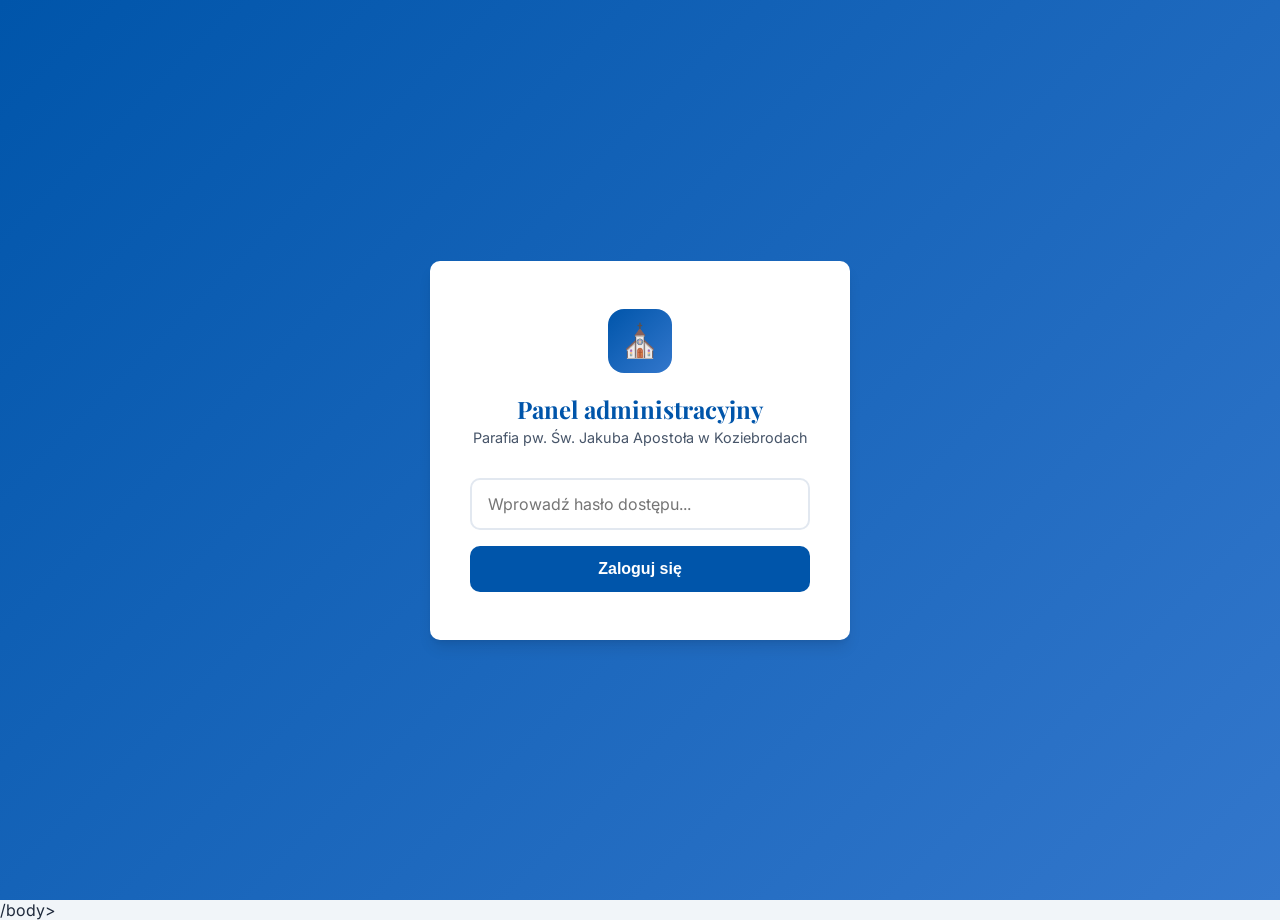
==== commit 77f7e29b: "Fix script tag escaping in admin.html" ====
--- a/admin.html
+++ b/admin.html
@@ -1045,8 +1045,8 @@
         </div>
     </footer>
 
-    <script src="js/main.js"></script>
-    <script>document.getElementById('admin-year').textContent=new Date().getFullYear();
+    \x3Cscript src="js/main.js"><\/script>
+    \x3Cscript>document.getElementById('admin-year').textContent=new Date().getFullYear();
 // ===== GALERIA TEMPLATE (embedded) =====
 const GALERIA_TEMPLATE = `<!DOCTYPE html>
 <html lang="pl">
@@ -1165,8 +1165,8 @@
         <div class="lightbox-caption" id="lightbox-caption"></div>
     </div>
 
-    <script src="js/main.js"></script>
-    <script>
+    \x3Cscript src="js/main.js"><\/script>
+    \x3Cscript>
         document.getElementById('admin-year').textContent = new Date().getFullYear();
         let currentIndex = 0;
         let galleryImages = [];
@@ -1202,10 +1202,10 @@
             if (e.key === 'ArrowLeft') navLightbox(-1, {stopPropagation: function(){}});
             if (e.key === 'ArrowRight') navLightbox(1, {stopPropagation: function(){}});
         });
-    </script>
+    <\/script>
 </body>
 </html>`;
-</script>
+<\/script>
 </body>
 </html>`;
 
@@ -1327,8 +1327,8 @@
         <div class="lightbox-caption" id="lightbox-caption"></div>
     </div>
 
-    <script src="js/main.js"></script>
-    <script>
+    \x3Cscript src="js/main.js"><\/script>
+    \x3Cscript>
         document.getElementById('admin-year').textContent = new Date().getFullYear();
         let currentIndex = 0;
         let galleryImages = [];
@@ -1364,9 +1364,8 @@
             if (e.key === 'ArrowLeft') navLightbox(-1, {stopPropagation: function(){}});
             if (e.key === 'ArrowRight') navLightbox(1, {stopPropagation: function(){}});
         });
-    </script>
+    <\/script>
 </body>
 </html>`;
-</script>
-</body>
+</script>/body>
 </html>
--- a/css/style.css
+++ b/css/style.css
@@ -34,7 +34,7 @@
 
 html {
     scroll-behavior: smooth;
-    scroll-padding-top: 80px;
+    scroll-padding-top: 72px;
 }
 
 body {
@@ -70,19 +70,19 @@
     display: flex;
     align-items: center;
     justify-content: space-between;
-    height: 80px;
+    height: 72px;
 }
 
 .logo {
     display: flex;
     align-items: center;
-    gap: 16px;
+    gap: 12px;
     text-decoration: none;
     color: inherit;
 }
 
 .logo img {
-    height: 56px;
+    height: 48px;
     width: auto;
     border-radius: 8px;
     object-fit: contain;
@@ -95,7 +95,7 @@
 
 .logo-title {
     font-family: var(--font-heading);
-    font-size: 1.1rem;
+    font-size: 0.95rem;
     font-weight: 600;
     color: var(--color-primary);
     line-height: 1.3;
@@ -110,18 +110,19 @@
 .nav-menu {
     display: flex;
     list-style: none;
-    gap: 8px;
+    gap: 2px;
 }
 
 .nav-link {
     display: block;
-    padding: 8px 16px;
+    padding: 6px 10px;
     text-decoration: none;
     color: var(--color-gray-700);
     font-weight: 500;
-    font-size: 0.9rem;
+    font-size: 0.82rem;
     border-radius: 8px;
     transition: var(--transition);
+    white-space: nowrap;
 }
 
 .nav-link:hover {
@@ -872,7 +873,7 @@
 
     .nav-menu {
         position: fixed;
-        top: 80px;
+        top: 72px;
         left: 0;
         right: 0;
         background: var(--color-white);
--- a/css/style.css
+++ b/css/style.css
@@ -34,7 +34,7 @@
 
 html {
     scroll-behavior: smooth;
-    scroll-padding-top: 80px;
+    scroll-padding-top: 72px;
 }
 
 body {
@@ -70,19 +70,19 @@
     display: flex;
     align-items: center;
     justify-content: space-between;
-    height: 80px;
+    height: 72px;
 }
 
 .logo {
     display: flex;
     align-items: center;
-    gap: 16px;
+    gap: 12px;
     text-decoration: none;
     color: inherit;
 }
 
 .logo img {
-    height: 56px;
+    height: 48px;
     width: auto;
     border-radius: 8px;
     object-fit: contain;
@@ -95,7 +95,7 @@
 
 .logo-title {
     font-family: var(--font-heading);
-    font-size: 1.1rem;
+    font-size: 0.95rem;
     font-weight: 600;
     color: var(--color-primary);
     line-height: 1.3;
@@ -110,18 +110,19 @@
 .nav-menu {
     display: flex;
     list-style: none;
-    gap: 8px;
+    gap: 2px;
 }
 
 .nav-link {
     display: block;
-    padding: 8px 16px;
+    padding: 6px 10px;
     text-decoration: none;
     color: var(--color-gray-700);
     font-weight: 500;
-    font-size: 0.9rem;
+    font-size: 0.82rem;
     border-radius: 8px;
     transition: var(--transition);
+    white-space: nowrap;
 }
 
 .nav-link:hover {
@@ -872,7 +873,7 @@
 
     .nav-menu {
         position: fixed;
-        top: 80px;
+        top: 72px;
         left: 0;
         right: 0;
         background: var(--color-white);
--- a/css/style.css
+++ b/css/style.css
@@ -34,7 +34,7 @@
 
 html {
     scroll-behavior: smooth;
-    scroll-padding-top: 80px;
+    scroll-padding-top: 72px;
 }
 
 body {
@@ -70,19 +70,19 @@
     display: flex;
     align-items: center;
     justify-content: space-between;
-    height: 80px;
+    height: 72px;
 }
 
 .logo {
     display: flex;
     align-items: center;
-    gap: 16px;
+    gap: 12px;
     text-decoration: none;
     color: inherit;
 }
 
 .logo img {
-    height: 56px;
+    height: 48px;
     width: auto;
     border-radius: 8px;
     object-fit: contain;
@@ -95,7 +95,7 @@
 
 .logo-title {
     font-family: var(--font-heading);
-    font-size: 1.1rem;
+    font-size: 0.95rem;
     font-weight: 600;
     color: var(--color-primary);
     line-height: 1.3;
@@ -110,18 +110,19 @@
 .nav-menu {
     display: flex;
     list-style: none;
-    gap: 8px;
+    gap: 2px;
 }
 
 .nav-link {
     display: block;
-    padding: 8px 16px;
+    padding: 6px 10px;
     text-decoration: none;
     color: var(--color-gray-700);
     font-weight: 500;
-    font-size: 0.9rem;
+    font-size: 0.82rem;
     border-radius: 8px;
     transition: var(--transition);
+    white-space: nowrap;
 }
 
 .nav-link:hover {
@@ -872,7 +873,7 @@
 
     .nav-menu {
         position: fixed;
-        top: 80px;
+        top: 72px;
         left: 0;
         right: 0;
         background: var(--color-white);
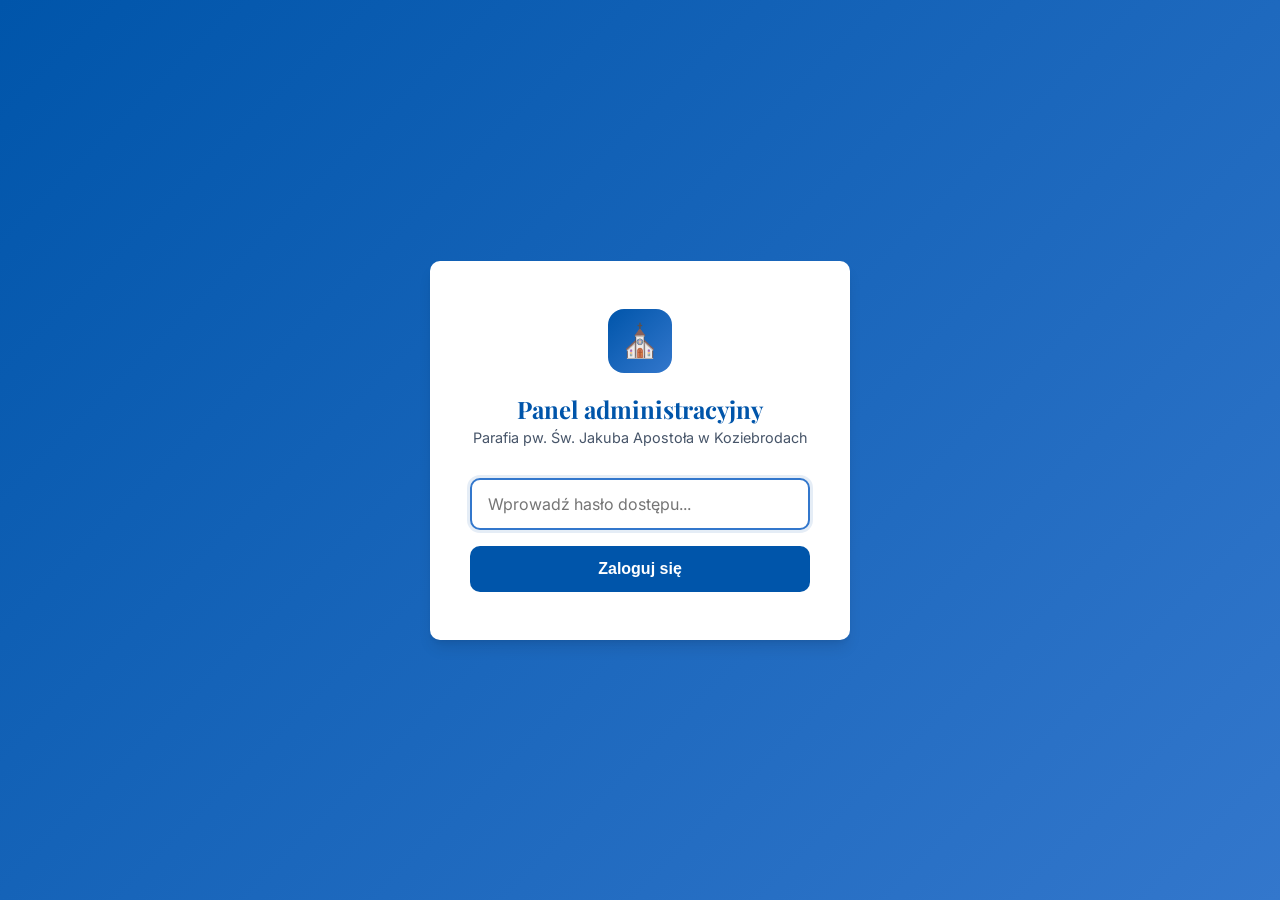
==== commit 44a56c5a: "Enhance admin.html with new features and formatting Updated HTML structure and improved formatting f" ====
--- a/admin.html
+++ b/admin.html
@@ -196,6 +196,7 @@
 }
 </style>
 <base target="_blank">
+<base target="_blank">
 </head>
 <body>
 
@@ -236,6 +237,7 @@
                 <a href="#sec-msze" class="nav-link" onclick="showSection('msze',this)"><span class="nav-icon">✝</span> Msze Święte</a>
                 <a href="#sec-ogloszenia" class="nav-link" onclick="showSection('ogloszenia',this)"><span class="nav-icon">📜</span> Ogłoszenia</a>
                 <a href="#sec-aktualnosci" class="nav-link" onclick="showSection('aktualnosci',this)"><span class="nav-icon">📰</span> Aktualności</a>
+                <a href="#sec-galeria" class="nav-link" onclick="showSection('galeria',this)"><span class="nav-icon">🖼️</span> Galeria</a>
             </nav>
         </aside>
 
@@ -287,7 +289,9 @@
                         <h3>📍 Adres i lokalizacja</h3>
                         <div class="form-group">
                             <label>Adres parafii</label>
-                            <textarea id="f-kontakt-adres" rows="3">Parafia pw. Św. Jakuba Apostoła&#10;Koziebrody 48a&#10;09-140 Raciąż</textarea>
+                            <textarea id="f-kontakt-adres" rows="3">Parafia pw. Św. Jakuba Apostoła
+Koziebrody 48a
+09-140 Raciąż</textarea>
                             <p class="hint">Każda linia będzie wyświetlana osobno. Użyj <code>&lt;br&gt;</code> jeśli potrzebujesz dodatkowej przerwy.</p>
                         </div>
                         <div class="form-group">
@@ -495,8 +499,12 @@
 function doLogin() {
     const val = document.getElementById('loginPass').value.trim();
     if (val === ADMIN_PASS) {
-        localStorage.setItem('parafiaAdminLogged', '1');
         showPanel();
+        try {
+            localStorage.setItem('parafiaAdminLogged', '1');
+        } catch(e) {
+            console.log('localStorage niedostępny, ale panel działa');
+        }
     } else {
         document.getElementById('loginError').style.display = 'block';
         document.getElementById('loginPass').value = '';
@@ -542,7 +550,7 @@
             return '                        <li>' + escapeHtml(l) + '</li>';
         }
         if (type === 'powszednie') {
-            var m = l.match(/^([\d:]+)\s*(?:\(([^)]+)\))?\s*$/);
+            var m = l.match(/^(\[\d:]+)\s*(?:\(([^)]+)\))?\s*$/);
             if (m) {
                 var note = m[2] ? '<span class="mass-note">(' + escapeHtml(m[2]) + ')</span>' : '';
                 return '                        <li><span class="mass-time">' + escapeHtml(m[1]) + '</span> ' + note + '</li>';
@@ -709,20 +717,16 @@
     document.getElementById('loginPass').focus();
 }
 
-
 // ===== GALERIA GENERATOR =====
 function generateGalleryHtml() {
     var raw = document.getElementById('f-galeria-albumy').value.trim();
     if (!raw) { showToast('Wpisz dane albumów!', 'error'); return; }
 
-    var blocks = raw.split(/
-\s*
-/);
+    var blocks = raw.split(/\n\s*\n/);
     var html = '';
 
     blocks.forEach(function(block, idx) {
-        var lines = block.split('
-').map(function(l){ return l.trim(); }).filter(function(l){ return l; });
+        var lines = block.split('\n').map(function(l){ return l.trim(); }).filter(function(l){ return l; });
         if (lines.length < 2) return;
 
         var header = lines[0].split('|');
@@ -1045,8 +1049,11 @@
         </div>
     </footer>
 
-    \x3Cscript src="js/main.js"><\/script>
-    \x3Cscript>document.getElementById('admin-year').textContent=new Date().getFullYear();
+    <script src="js/main.js"><\/script>
+    <script>document.getElementById('admin-year').textContent=new Date().getFullYear();<\/script>
+</body>
+</html>`;
+
 // ===== GALERIA TEMPLATE (embedded) =====
 const GALERIA_TEMPLATE = `<!DOCTYPE html>
 <html lang="pl">
@@ -1165,8 +1172,8 @@
         <div class="lightbox-caption" id="lightbox-caption"></div>
     </div>
 
-    \x3Cscript src="js/main.js"><\/script>
-    \x3Cscript>
+    <script src="js/main.js"><\/script>
+    <script>
         document.getElementById('admin-year').textContent = new Date().getFullYear();
         let currentIndex = 0;
         let galleryImages = [];
@@ -1205,167 +1212,6 @@
     <\/script>
 </body>
 </html>`;
-<\/script>
+</script>
 </body>
-</html>`;
-
-// ===== GALERIA TEMPLATE (embedded) =====
-const GALERIA_TEMPLATE = `<!DOCTYPE html>
-<html lang="pl">
-<head>
-    <meta charset="UTF-8">
-    <meta name="viewport" content="width=device-width, initial-scale=1.0">
-    <meta name="description" content="Galeria zdjęć Parafii pw. Świętego Jakuba Apostoła w Koziebrodach.">
-    <title>Galeria – Parafia pw. Św. Jakuba Apostoła w Koziebrodach</title>
-    <link rel="preconnect" href="https://fonts.googleapis.com">
-    <link href="https://fonts.googleapis.com/css2?family=Playfair+Display:wght@400;600;700&family=Inter:wght@300;400;500;600&display=swap" rel="stylesheet">
-    <link rel="stylesheet" href="css/style.css">
-    <style>
-        .gallery-hero { position: relative; height: 40vh; min-height: 280px; display: flex; align-items: center; justify-content: center; background: linear-gradient(135deg, #0055AA 0%, #3377CC 100%); overflow: hidden; }
-        .gallery-hero::before { content: ''; position: absolute; inset: 0; background: url('data:image/svg+xml,<svg xmlns="http://www.w3.org/2000/svg" viewBox="0 0 100 100"><circle cx="20" cy="20" r="1" fill="rgba(255,255,255,0.1)"/><circle cx="80" cy="40" r="1.5" fill="rgba(255,255,255,0.08)"/><circle cx="50" cy="80" r="1" fill="rgba(255,255,255,0.1)"/></svg>'); background-size: 200px; }
-        .gallery-hero-content { position: relative; z-index: 2; text-align: center; color: #fff; padding: 0 24px; }
-        .gallery-hero-content h1 { font-family: 'Playfair Display', Georgia, serif; font-size: clamp(1.8rem, 4vw, 2.5rem); font-weight: 700; margin-bottom: 8px; }
-        .gallery-hero-content p { font-size: 1rem; opacity: 0.9; font-weight: 300; }
-        .album-section { padding: 60px 0; }
-        .album-section:nth-child(even) { background: #f8fafc; }
-        .album-header { display: flex; align-items: center; gap: 16px; margin-bottom: 32px; }
-        .album-header h2 { font-family: 'Playfair Display', Georgia, serif; font-size: 1.4rem; color: #0055AA; }
-        .album-line { flex: 1; height: 1px; background: #e2e8f0; }
-        .album-date { font-size: 0.85rem; color: #475569; font-weight: 500; }
-        .gallery-grid { display: grid; grid-template-columns: repeat(auto-fill, minmax(260px, 1fr)); gap: 20px; }
-        .gallery-item { position: relative; border-radius: 12px; overflow: hidden; cursor: pointer; aspect-ratio: 4 / 3; background: #e2e8f0; box-shadow: 0 1px 2px rgba(0,0,0,0.05); transition: all 0.3s cubic-bezier(0.4,0,0.2,1); }
-        .gallery-item:hover { transform: translateY(-4px); box-shadow: 0 10px 15px -3px rgba(0,0,0,0.1); }
-        .gallery-item img { width: 100%; height: 100%; object-fit: cover; transition: transform 0.5s ease; }
-        .gallery-item:hover img { transform: scale(1.05); }
-        .gallery-caption { position: absolute; bottom: 0; left: 0; right: 0; padding: 16px; background: linear-gradient(transparent, rgba(0,0,0,0.7)); color: white; font-size: 0.9rem; transform: translateY(100%); transition: transform 0.3s ease; }
-        .gallery-item:hover .gallery-caption { transform: translateY(0); }
-        .lightbox { position: fixed; inset: 0; z-index: 9999; background: rgba(0,0,0,0.92); display: flex; align-items: center; justify-content: center; opacity: 0; visibility: hidden; transition: all 0.3s ease; }
-        .lightbox.active { opacity: 1; visibility: visible; }
-        .lightbox img { max-width: 90vw; max-height: 85vh; object-fit: contain; border-radius: 8px; box-shadow: 0 20px 60px rgba(0,0,0,0.5); }
-        .lightbox-close { position: absolute; top: 24px; right: 24px; width: 44px; height: 44px; background: rgba(255,255,255,0.15); border: none; border-radius: 50%; color: white; font-size: 1.5rem; cursor: pointer; display: flex; align-items: center; justify-content: center; transition: all 0.2s; }
-        .lightbox-close:hover { background: rgba(255,255,255,0.3); }
-        .lightbox-nav { position: absolute; top: 50%; transform: translateY(-50%); width: 50px; height: 50px; background: rgba(255,255,255,0.15); border: none; border-radius: 50%; color: white; font-size: 1.3rem; cursor: pointer; display: flex; align-items: center; justify-content: center; transition: all 0.2s; }
-        .lightbox-nav:hover { background: rgba(255,255,255,0.3); }
-        .lightbox-prev { left: 24px; }
-        .lightbox-next { right: 24px; }
-        .lightbox-caption { position: absolute; bottom: 32px; left: 50%; transform: translateX(-50%); color: white; font-size: 1rem; text-align: center; max-width: 80vw; text-shadow: 0 2px 4px rgba(0,0,0,0.5); }
-        @media (max-width: 768px) { .gallery-grid { grid-template-columns: repeat(auto-fill, minmax(150px, 1fr)); gap: 12px; } .lightbox-nav { width: 40px; height: 40px; font-size: 1rem; } .lightbox-prev { left: 8px; } .lightbox-next { right: 8px; } }
-    </style>
-</head>
-<body>
-    <nav class="navbar" id="navbar">
-        <div class="container nav-container">
-            <a href="index.html" class="logo">
-                <img src="images/logo.jpeg" alt="Logo Parafii Koziebrody">
-                <div class="logo-text">
-                    <span class="logo-title">Parafia pw. Św. Jakuba Apostoła w Koziebrodach</span>
-                    <span class="logo-subtitle">Sanktuarium Matki Bożej Królowej Nieba</span>
-                </div>
-            </a>
-            <button class="nav-toggle" id="navToggle" aria-label="Menu"><span></span><span></span><span></span></button>
-            <ul class="nav-menu" id="navMenu">
-                <li><a href="index.html#aktualnosci" class="nav-link">Aktualności</a></li>
-                <li><a href="index.html#ogloszenia" class="nav-link">Ogłoszenia</a></li>
-                <li><a href="index.html#msze" class="nav-link">Msze Święte</a></li>
-                <li><a href="index.html#sanktuarium" class="nav-link">Sanktuarium</a></li>
-                <li><a href="index.html#kancelaria" class="nav-link">Kancelaria</a></li>
-                <li><a href="galeria.html" class="nav-link">Galeria</a></li>
-                <li><a href="index.html#kontakt" class="nav-link">Kontakt</a></li>
-            </ul>
-        </div>
-    </nav>
-
-    <header class="gallery-hero">
-        <div class="gallery-hero-content">
-            <h1>Galeria</h1>
-            <p>Wydarzenia i uroczystości w naszej parafii</p>
-        </div>
-    </header>
-
-    <div id="gallery-content">
-<!-- ALBUMY -->
-    </div>
-
-    <footer class="footer">
-        <div class="container">
-            <div class="footer-content">
-                <div class="footer-brand">
-                    <img src="images/logo.jpeg" alt="Logo" class="footer-logo">
-                    <p>Parafia pw. Świętego Jakuba Apostoła<br>Sanktuarium Matki Bożej Królowej Nieba</p>
-                </div>
-                <div class="footer-links">
-                    <h4>Na skróty</h4>
-                    <ul>
-                        <li><a href="index.html#aktualnosci">Aktualności</a></li>
-                        <li><a href="index.html#ogloszenia">Ogłoszenia</a></li>
-                        <li><a href="index.html#msze">Msze Święte</a></li>
-                        <li><a href="index.html#kontakt">Kontakt</a></li>
-                    </ul>
-                </div>
-                <div class="footer-links">
-                    <h4>Sakramenty</h4>
-                    <ul>
-                        <li><a href="index.html#kancelaria">Chrzest święty</a></li>
-                        <li><a href="index.html#kancelaria">Bierzmowanie</a></li>
-                        <li><a href="index.html#kancelaria">Małżeństwo</a></li>
-                        <li><a href="index.html#kancelaria">Pogrzeb</a></li>
-                    </ul>
-                </div>
-            </div>
-            <div class="footer-bottom">
-                <p>© <span id="admin-year"></span> Parafia pw. Św. Jakuba Apostoła w Koziebrodach. Wszystkie prawa zastrzeżone.</p>
-                <p class="footer-credit">Wykonanie: [Twoje imię] | Hostowane na GitHub Pages</p>
-            </div>
-        </div>
-    </footer>
-
-    <div class="lightbox" id="lightbox" onclick="closeLightbox(event)">
-        <button class="lightbox-close" onclick="closeLightbox(event)">×</button>
-        <button class="lightbox-nav lightbox-prev" onclick="navLightbox(-1, event)">‹</button>
-        <button class="lightbox-nav lightbox-next" onclick="navLightbox(1, event)">›</button>
-        <img src="" alt="" id="lightbox-img">
-        <div class="lightbox-caption" id="lightbox-caption"></div>
-    </div>
-
-    \x3Cscript src="js/main.js"><\/script>
-    \x3Cscript>
-        document.getElementById('admin-year').textContent = new Date().getFullYear();
-        let currentIndex = 0;
-        let galleryImages = [];
-        function openLightbox(el) {
-            galleryImages = Array.from(document.querySelectorAll('.gallery-item'));
-            currentIndex = galleryImages.indexOf(el);
-            updateLightbox();
-            document.getElementById('lightbox').classList.add('active');
-            document.body.style.overflow = 'hidden';
-        }
-        function updateLightbox() {
-            const item = galleryImages[currentIndex];
-            const img = item.querySelector('img');
-            const caption = item.querySelector('.gallery-caption');
-            document.getElementById('lightbox-img').src = img.src;
-            document.getElementById('lightbox-img').alt = img.alt;
-            document.getElementById('lightbox-caption').textContent = caption ? caption.textContent : '';
-        }
-        function closeLightbox(e) {
-            if (e.target === document.getElementById('lightbox') || e.target.classList.contains('lightbox-close')) {
-                document.getElementById('lightbox').classList.remove('active');
-                document.body.style.overflow = '';
-            }
-        }
-        function navLightbox(dir, e) {
-            e.stopPropagation();
-            currentIndex = (currentIndex + dir + galleryImages.length) % galleryImages.length;
-            updateLightbox();
-        }
-        document.addEventListener('keydown', function(e) {
-            if (!document.getElementById('lightbox').classList.contains('active')) return;
-            if (e.key === 'Escape') closeLightbox({target: document.getElementById('lightbox')});
-            if (e.key === 'ArrowLeft') navLightbox(-1, {stopPropagation: function(){}});
-            if (e.key === 'ArrowRight') navLightbox(1, {stopPropagation: function(){}});
-        });
-    <\/script>
-</body>
-</html>`;
-</script>/body>
 </html>
